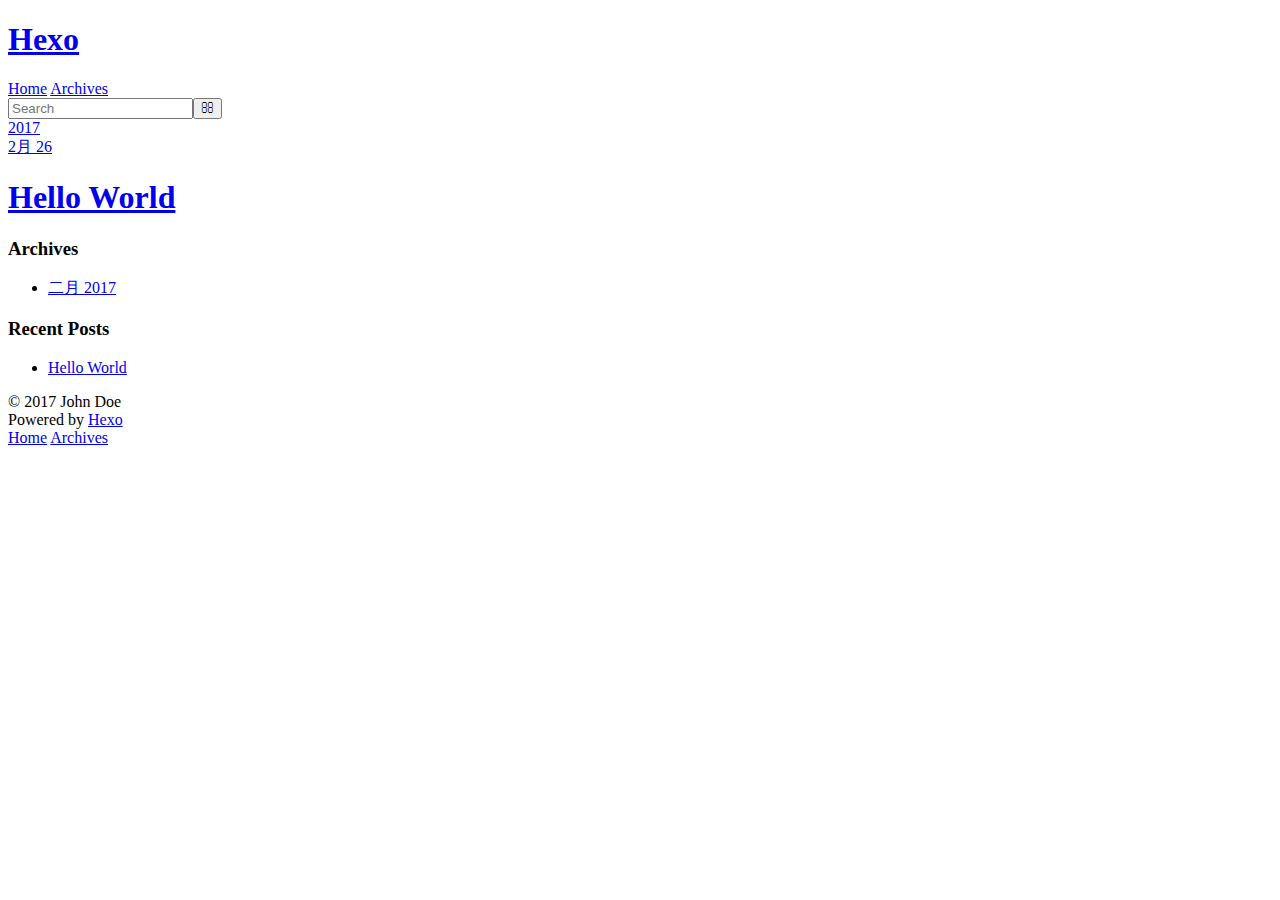
==== archives/index.html @ 4710b556 "Site updated: 2017-02-26 13:11:36" ====
<!DOCTYPE html>
<html>
<head>
  <meta charset="utf-8">
  
  <title>Archives | Hexo</title>
  <meta name="viewport" content="width=device-width, initial-scale=1, maximum-scale=1">
  <meta property="og:type" content="website">
<meta property="og:title" content="Hexo">
<meta property="og:url" content="http://yoursite.com/archives/index.html">
<meta property="og:site_name" content="Hexo">
<meta name="twitter:card" content="summary">
<meta name="twitter:title" content="Hexo">
  
    <link rel="alternate" href="/atom.xml" title="Hexo" type="application/atom+xml">
  
  
    <link rel="icon" href="/favicon.png">
  
  
    <link href="//fonts.googleapis.com/css?family=Source+Code+Pro" rel="stylesheet" type="text/css">
  
  <link rel="stylesheet" href="/css/style.css">
  

</head>

<body>
  <div id="container">
    <div id="wrap">
      <header id="header">
  <div id="banner"></div>
  <div id="header-outer" class="outer">
    <div id="header-title" class="inner">
      <h1 id="logo-wrap">
        <a href="/" id="logo">Hexo</a>
      </h1>
      
    </div>
    <div id="header-inner" class="inner">
      <nav id="main-nav">
        <a id="main-nav-toggle" class="nav-icon"></a>
        
          <a class="main-nav-link" href="/">Home</a>
        
          <a class="main-nav-link" href="/archives">Archives</a>
        
      </nav>
      <nav id="sub-nav">
        
          <a id="nav-rss-link" class="nav-icon" href="/atom.xml" title="RSS Feed"></a>
        
        <a id="nav-search-btn" class="nav-icon" title="Search"></a>
      </nav>
      <div id="search-form-wrap">
        <form action="//google.com/search" method="get" accept-charset="UTF-8" class="search-form"><input type="search" name="q" results="0" class="search-form-input" placeholder="Search"><button type="submit" class="search-form-submit">&#xF002;</button><input type="hidden" name="sitesearch" value="http://yoursite.com"></form>
      </div>
    </div>
  </div>
</header>
      <div class="outer">
        <section id="main">
  
  
    
    
      
      
      <section class="archives-wrap">
        <div class="archive-year-wrap">
          <a href="/archives/2017" class="archive-year">2017</a>
        </div>
        <div class="archives">
    
    <article class="archive-article archive-type-post">
  <div class="archive-article-inner">
    <header class="archive-article-header">
      <a href="/2017/02/26/hello-world/" class="archive-article-date">
  <time datetime="2017-02-26T12:06:06.041Z" itemprop="datePublished">2月 26</time>
</a>
      
  
    <h1 itemprop="name">
      <a class="archive-article-title" href="/2017/02/26/hello-world/">Hello World</a>
    </h1>
  

    </header>
  </div>
</article>
  
  
    </div></section>
  

</section>
        
          <aside id="sidebar">
  
    

  
    

  
    
  
    
  <div class="widget-wrap">
    <h3 class="widget-title">Archives</h3>
    <div class="widget">
      <ul class="archive-list"><li class="archive-list-item"><a class="archive-list-link" href="/archives/2017/02/">二月 2017</a></li></ul>
    </div>
  </div>


  
    
  <div class="widget-wrap">
    <h3 class="widget-title">Recent Posts</h3>
    <div class="widget">
      <ul>
        
          <li>
            <a href="/2017/02/26/hello-world/">Hello World</a>
          </li>
        
      </ul>
    </div>
  </div>

  
</aside>
        
      </div>
      <footer id="footer">
  
  <div class="outer">
    <div id="footer-info" class="inner">
      &copy; 2017 John Doe<br>
      Powered by <a href="http://hexo.io/" target="_blank">Hexo</a>
    </div>
  </div>
</footer>
    </div>
    <nav id="mobile-nav">
  
    <a href="/" class="mobile-nav-link">Home</a>
  
    <a href="/archives" class="mobile-nav-link">Archives</a>
  
</nav>
    

<script src="//ajax.googleapis.com/ajax/libs/jquery/2.0.3/jquery.min.js"></script>


  <link rel="stylesheet" href="/fancybox/jquery.fancybox.css">
  <script src="/fancybox/jquery.fancybox.pack.js"></script>


<script src="/js/script.js"></script>

  </div>
</body>
</html>
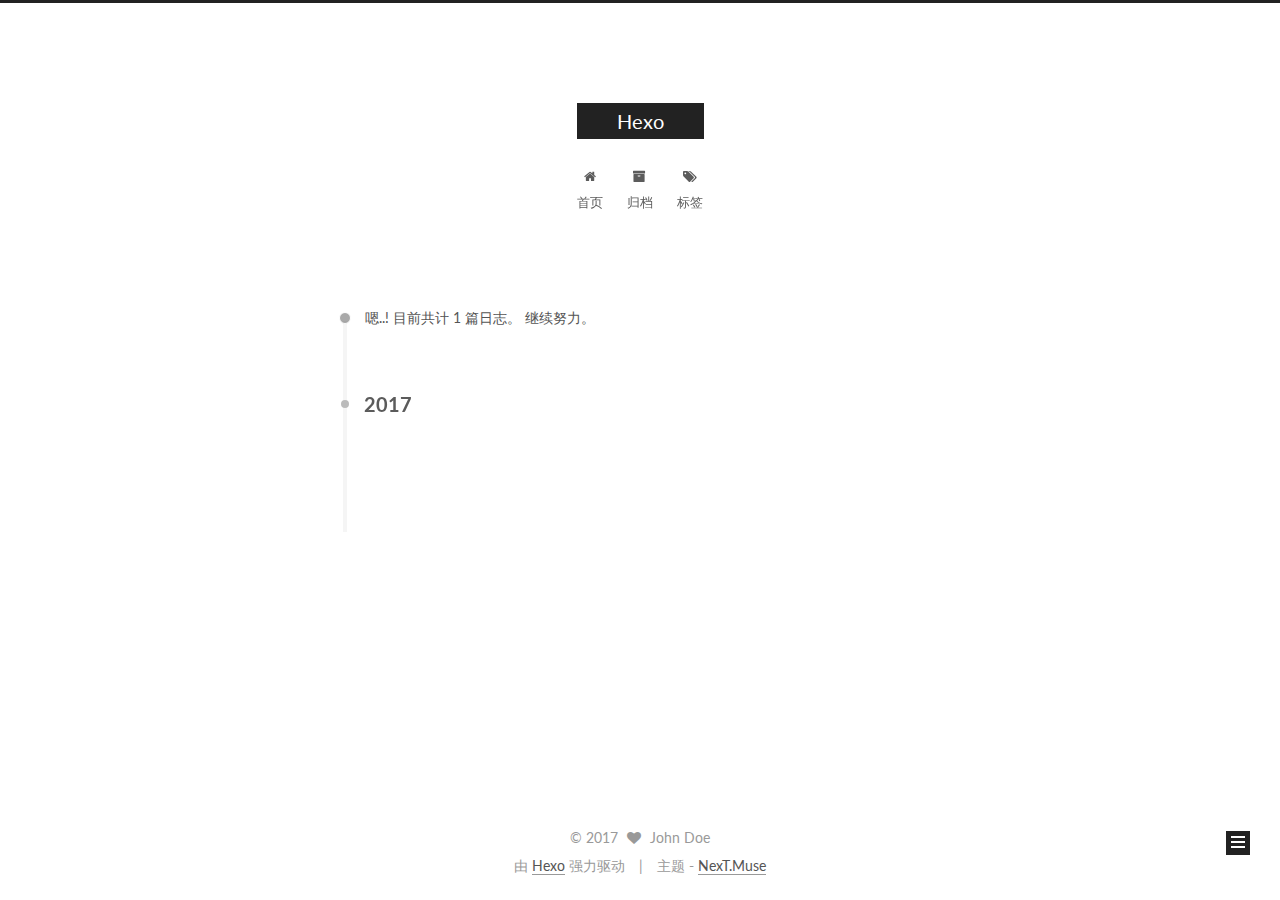
==== commit a136398e: "Site updated: 2017-02-26 13:35:57" ====
--- a/archives/index.html
+++ b/archives/index.html
@@ -1,166 +1,534 @@
-<!DOCTYPE html>
-<html>
+<!doctype html>
+
+
+
+  
+
+
+<html class="theme-next muse use-motion" lang="zh-Hans">
 <head>
-  <meta charset="utf-8">
-  
-  <title>Archives | Hexo</title>
-  <meta name="viewport" content="width=device-width, initial-scale=1, maximum-scale=1">
-  <meta property="og:type" content="website">
+  <meta charset="UTF-8"/>
+<meta http-equiv="X-UA-Compatible" content="IE=edge" />
+<meta name="viewport" content="width=device-width, initial-scale=1, maximum-scale=1"/>
+
+
+
+<meta http-equiv="Cache-Control" content="no-transform" />
+<meta http-equiv="Cache-Control" content="no-siteapp" />
+
+
+
+
+
+
+
+
+
+
+
+
+
+
+
+  
+  
+  <link href="/lib/fancybox/source/jquery.fancybox.css?v=2.1.5" rel="stylesheet" type="text/css" />
+
+
+
+
+  
+  
+  
+  
+
+  
+    
+    
+  
+
+  
+
+  
+
+  
+
+  
+
+  
+    
+    
+    <link href="//fonts.googleapis.com/css?family=Lato:300,300italic,400,400italic,700,700italic&subset=latin,latin-ext" rel="stylesheet" type="text/css">
+  
+
+
+
+
+
+
+<link href="/lib/font-awesome/css/font-awesome.min.css?v=4.6.2" rel="stylesheet" type="text/css" />
+
+<link href="/css/main.css?v=5.1.0" rel="stylesheet" type="text/css" />
+
+
+  <meta name="keywords" content="Hexo, NexT" />
+
+
+
+
+
+
+
+
+  <link rel="shortcut icon" type="image/x-icon" href="/favicon.ico?v=5.1.0" />
+
+
+
+
+
+
+<meta property="og:type" content="website">
 <meta property="og:title" content="Hexo">
 <meta property="og:url" content="http://yoursite.com/archives/index.html">
 <meta property="og:site_name" content="Hexo">
 <meta name="twitter:card" content="summary">
 <meta name="twitter:title" content="Hexo">
-  
-    <link rel="alternate" href="/atom.xml" title="Hexo" type="application/atom+xml">
-  
-  
-    <link rel="icon" href="/favicon.png">
-  
-  
-    <link href="//fonts.googleapis.com/css?family=Source+Code+Pro" rel="stylesheet" type="text/css">
-  
-  <link rel="stylesheet" href="/css/style.css">
-  
-
+
+
+
+<script type="text/javascript" id="hexo.configurations">
+  var NexT = window.NexT || {};
+  var CONFIG = {
+    root: '/',
+    scheme: 'Muse',
+    sidebar: {"position":"left","display":"post","offset":12,"offset_float":0,"b2t":false,"scrollpercent":false},
+    fancybox: true,
+    motion: true,
+    duoshuo: {
+      userId: '0',
+      author: '博主'
+    },
+    algolia: {
+      applicationID: '',
+      apiKey: '',
+      indexName: '',
+      hits: {"per_page":10},
+      labels: {"input_placeholder":"Search for Posts","hits_empty":"We didn't find any results for the search: ${query}","hits_stats":"${hits} results found in ${time} ms"}
+    }
+  };
+</script>
+
+
+
+  <link rel="canonical" href="http://yoursite.com/archives/"/>
+
+
+
+
+
+  <title> 归档 | Hexo </title>
 </head>
 
-<body>
-  <div id="container">
-    <div id="wrap">
-      <header id="header">
-  <div id="banner"></div>
-  <div id="header-outer" class="outer">
-    <div id="header-title" class="inner">
-      <h1 id="logo-wrap">
-        <a href="/" id="logo">Hexo</a>
+<body itemscope itemtype="http://schema.org/WebPage" lang="zh-Hans">
+
+  
+
+
+
+
+
+
+
+
+
+
+
+
+
+
+  
+  
+    
+  
+
+  <div class="container one-collumn sidebar-position-left  page-archive  ">
+    <div class="headband"></div>
+
+    <header id="header" class="header" itemscope itemtype="http://schema.org/WPHeader">
+      <div class="header-inner"><div class="site-brand-wrapper">
+  <div class="site-meta ">
+    
+
+    <div class="custom-logo-site-title">
+      <a href="/"  class="brand" rel="start">
+        <span class="logo-line-before"><i></i></span>
+        <span class="site-title">Hexo</span>
+        <span class="logo-line-after"><i></i></span>
+      </a>
+    </div>
+      
+        <p class="site-subtitle"></p>
+      
+  </div>
+
+  <div class="site-nav-toggle">
+    <button>
+      <span class="btn-bar"></span>
+      <span class="btn-bar"></span>
+      <span class="btn-bar"></span>
+    </button>
+  </div>
+</div>
+
+<nav class="site-nav">
+  
+
+  
+    <ul id="menu" class="menu">
+      
+        
+        <li class="menu-item menu-item-home">
+          <a href="/" rel="section">
+            
+              <i class="menu-item-icon fa fa-fw fa-home"></i> <br />
+            
+            首页
+          </a>
+        </li>
+      
+        
+        <li class="menu-item menu-item-archives">
+          <a href="/archives" rel="section">
+            
+              <i class="menu-item-icon fa fa-fw fa-archive"></i> <br />
+            
+            归档
+          </a>
+        </li>
+      
+        
+        <li class="menu-item menu-item-tags">
+          <a href="/tags" rel="section">
+            
+              <i class="menu-item-icon fa fa-fw fa-tags"></i> <br />
+            
+            标签
+          </a>
+        </li>
+      
+
+      
+    </ul>
+  
+
+  
+</nav>
+
+
+
+ </div>
+    </header>
+
+    <main id="main" class="main">
+      <div class="main-inner">
+        <div class="content-wrap">
+          <div id="content" class="content">
+            
+
+  <section id="posts" class="posts-collapse">
+    <span class="archive-move-on"></span>
+
+    <span class="archive-page-counter">
+      
+      
+      
+        
+      
+      嗯..! 目前共计 1 篇日志。 继续努力。
+    </span>
+
+    
+
+      
+      
+      
+
+      
+        
+        <div class="collection-title">
+          <h2 class="archive-year motion-element" id="archive-year-2017">2017</h2>
+        </div>
+      
+      
+
+      
+
+  <article class="post post-type-normal" itemscope itemtype="http://schema.org/Article">
+    <header class="post-header">
+
+      <h1 class="post-title">
+        
+            <a class="post-title-link" href="/2017/02/26/hello-world/" itemprop="url">
+              
+                <span itemprop="name">Hello World</span>
+              
+            </a>
+        
       </h1>
-      
-    </div>
-    <div id="header-inner" class="inner">
-      <nav id="main-nav">
-        <a id="main-nav-toggle" class="nav-icon"></a>
-        
-          <a class="main-nav-link" href="/">Home</a>
-        
-          <a class="main-nav-link" href="/archives">Archives</a>
-        
-      </nav>
-      <nav id="sub-nav">
-        
-          <a id="nav-rss-link" class="nav-icon" href="/atom.xml" title="RSS Feed"></a>
-        
-        <a id="nav-search-btn" class="nav-icon" title="Search"></a>
-      </nav>
-      <div id="search-form-wrap">
-        <form action="//google.com/search" method="get" accept-charset="UTF-8" class="search-form"><input type="search" name="q" results="0" class="search-form-input" placeholder="Search"><button type="submit" class="search-form-submit">&#xF002;</button><input type="hidden" name="sitesearch" value="http://yoursite.com"></form>
+
+      <div class="post-meta">
+        <time class="post-time" itemprop="dateCreated"
+              datetime="2017-02-26T20:06:06+08:00"
+              content="2017-02-26" >
+          02-26
+        </time>
       </div>
+
+    </header>
+  </article>
+
+
+
+    
+
+  </section>
+
+  
+
+
+          
+          </div>
+          
+
+
+          
+
+        </div>
+        
+          
+  
+  <div class="sidebar-toggle">
+    <div class="sidebar-toggle-line-wrap">
+      <span class="sidebar-toggle-line sidebar-toggle-line-first"></span>
+      <span class="sidebar-toggle-line sidebar-toggle-line-middle"></span>
+      <span class="sidebar-toggle-line sidebar-toggle-line-last"></span>
     </div>
   </div>
-</header>
-      <div class="outer">
-        <section id="main">
-  
-  
-    
-    
-      
-      
-      <section class="archives-wrap">
-        <div class="archive-year-wrap">
-          <a href="/archives/2017" class="archive-year">2017</a>
+
+  <aside id="sidebar" class="sidebar">
+    <div class="sidebar-inner">
+
+      
+
+      
+
+      <section class="site-overview sidebar-panel sidebar-panel-active">
+        <div class="site-author motion-element" itemprop="author" itemscope itemtype="http://schema.org/Person">
+          <img class="site-author-image" itemprop="image"
+               src="/images/avatar.gif"
+               alt="John Doe" />
+          <p class="site-author-name" itemprop="name">John Doe</p>
+           
+              <p class="site-description motion-element" itemprop="description"></p>
+          
         </div>
-        <div class="archives">
-    
-    <article class="archive-article archive-type-post">
-  <div class="archive-article-inner">
-    <header class="archive-article-header">
-      <a href="/2017/02/26/hello-world/" class="archive-article-date">
-  <time datetime="2017-02-26T12:06:06.041Z" itemprop="datePublished">2月 26</time>
-</a>
-      
-  
-    <h1 itemprop="name">
-      <a class="archive-article-title" href="/2017/02/26/hello-world/">Hello World</a>
-    </h1>
-  
-
-    </header>
+        <nav class="site-state motion-element">
+        
+          
+            <div class="site-state-item site-state-posts">
+              <a href="/archives">
+                <span class="site-state-item-count">1</span>
+                <span class="site-state-item-name">日志</span>
+              </a>
+            </div>
+          
+
+          
+
+          
+
+        </nav>
+
+        
+
+        <div class="links-of-author motion-element">
+          
+        </div>
+
+        
+        
+
+        
+        
+
+        
+
+
+      </section>
+
+      
+
+      
+
+    </div>
+  </aside>
+
+
+        
+      </div>
+    </main>
+
+    <footer id="footer" class="footer">
+      <div class="footer-inner">
+        <div class="copyright" >
+  
+  &copy; 
+  <span itemprop="copyrightYear">2017</span>
+  <span class="with-love">
+    <i class="fa fa-heart"></i>
+  </span>
+  <span class="author" itemprop="copyrightHolder">John Doe</span>
+</div>
+
+
+<div class="powered-by">
+  由 <a class="theme-link" href="https://hexo.io">Hexo</a> 强力驱动
+</div>
+
+<div class="theme-info">
+  主题 -
+  <a class="theme-link" href="https://github.com/iissnan/hexo-theme-next">
+    NexT.Muse
+  </a>
+</div>
+
+
+        
+
+        
+      </div>
+    </footer>
+
+    
+      <div class="back-to-top">
+        <i class="fa fa-arrow-up"></i>
+        
+      </div>
+    
+    
   </div>
-</article>
-  
-  
-    </div></section>
-  
-
-</section>
-        
-          <aside id="sidebar">
-  
-    
-
-  
-    
-
-  
-    
-  
-    
-  <div class="widget-wrap">
-    <h3 class="widget-title">Archives</h3>
-    <div class="widget">
-      <ul class="archive-list"><li class="archive-list-item"><a class="archive-list-link" href="/archives/2017/02/">二月 2017</a></li></ul>
-    </div>
-  </div>
-
-
-  
-    
-  <div class="widget-wrap">
-    <h3 class="widget-title">Recent Posts</h3>
-    <div class="widget">
-      <ul>
-        
-          <li>
-            <a href="/2017/02/26/hello-world/">Hello World</a>
-          </li>
-        
-      </ul>
-    </div>
-  </div>
-
-  
-</aside>
-        
-      </div>
-      <footer id="footer">
-  
-  <div class="outer">
-    <div id="footer-info" class="inner">
-      &copy; 2017 John Doe<br>
-      Powered by <a href="http://hexo.io/" target="_blank">Hexo</a>
-    </div>
-  </div>
-</footer>
-    </div>
-    <nav id="mobile-nav">
-  
-    <a href="/" class="mobile-nav-link">Home</a>
-  
-    <a href="/archives" class="mobile-nav-link">Archives</a>
-  
-</nav>
-    
-
-<script src="//ajax.googleapis.com/ajax/libs/jquery/2.0.3/jquery.min.js"></script>
-
-
-  <link rel="stylesheet" href="/fancybox/jquery.fancybox.css">
-  <script src="/fancybox/jquery.fancybox.pack.js"></script>
-
-
-<script src="/js/script.js"></script>
-
-  </div>
+
+  
+
+<script type="text/javascript">
+  if (Object.prototype.toString.call(window.Promise) !== '[object Function]') {
+    window.Promise = null;
+  }
+</script>
+
+
+
+
+
+
+
+
+
+  
+
+
+
+
+  
+  <script type="text/javascript" src="/lib/jquery/index.js?v=2.1.3"></script>
+
+  
+  <script type="text/javascript" src="/lib/fastclick/lib/fastclick.min.js?v=1.0.6"></script>
+
+  
+  <script type="text/javascript" src="/lib/jquery_lazyload/jquery.lazyload.js?v=1.9.7"></script>
+
+  
+  <script type="text/javascript" src="/lib/velocity/velocity.min.js?v=1.2.1"></script>
+
+  
+  <script type="text/javascript" src="/lib/velocity/velocity.ui.min.js?v=1.2.1"></script>
+
+  
+  <script type="text/javascript" src="/lib/fancybox/source/jquery.fancybox.pack.js?v=2.1.5"></script>
+
+
+  
+
+
+  <script type="text/javascript" src="/js/src/utils.js?v=5.1.0"></script>
+
+  <script type="text/javascript" src="/js/src/motion.js?v=5.1.0"></script>
+
+
+
+  
+  
+
+  
+  
+    <script type="text/javascript" id="motion.page.archive">
+      $('.archive-year').velocity('transition.slideLeftIn');
+    </script>
+  
+
+
+  
+
+
+  <script type="text/javascript" src="/js/src/bootstrap.js?v=5.1.0"></script>
+
+
+
+  
+
+
+
+  
+
+
+
+
+	
+
+
+
+
+
+  
+
+
+
+
+
+  
+
+
+
+
+
+  
+
+
+
+  
+  
+
+  
+
+  
+
+  
+
+  
+
+
+  
+
 </body>
-</html>+</html>
--- a/css/main.css
+++ b/css/main.css
@@ -0,0 +1,2548 @@
+/* normalize.css v3.0.2 | MIT License | git.io/normalize */
+html {
+  font-family: sans-serif; /* 1 */
+  -ms-text-size-adjust: 100%; /* 2 */
+  -webkit-text-size-adjust: 100%; /* 2 */
+}
+body {
+  margin: 0;
+}
+article,
+aside,
+details,
+figcaption,
+figure,
+footer,
+header,
+hgroup,
+main,
+menu,
+nav,
+section,
+summary {
+  display: block;
+}
+audio,
+canvas,
+progress,
+video {
+  display: inline-block; /* 1 */
+  vertical-align: baseline; /* 2 */
+}
+audio:not([controls]) {
+  display: none;
+  height: 0;
+}
+[hidden],
+template {
+  display: none;
+}
+a {
+  background-color: transparent;
+}
+a:active,
+a:hover {
+  outline: 0;
+}
+abbr[title] {
+  border-bottom: 1px dotted;
+}
+b,
+strong {
+  font-weight: bold;
+}
+dfn {
+  font-style: italic;
+}
+h1 {
+  font-size: 2em;
+  margin: 0.67em 0;
+}
+mark {
+  background: #ff0;
+  color: #000;
+}
+small {
+  font-size: 80%;
+}
+sub,
+sup {
+  font-size: 75%;
+  line-height: 0;
+  position: relative;
+  vertical-align: baseline;
+}
+sup {
+  top: -0.5em;
+}
+sub {
+  bottom: -0.25em;
+}
+img {
+  border: 0;
+}
+svg:not(:root) {
+  overflow: hidden;
+}
+figure {
+  margin: 1em 40px;
+}
+hr {
+  -moz-box-sizing: content-box;
+  box-sizing: content-box;
+  height: 0;
+}
+pre {
+  overflow: auto;
+}
+code,
+kbd,
+pre,
+samp {
+  font-family: monospace, monospace;
+  font-size: 1em;
+}
+button,
+input,
+optgroup,
+select,
+textarea {
+  color: inherit; /* 1 */
+  font: inherit; /* 2 */
+  margin: 0; /* 3 */
+}
+button {
+  overflow: visible;
+}
+button,
+select {
+  text-transform: none;
+}
+button,
+html input[type="button"],
+input[type="reset"],
+input[type="submit"] {
+  -webkit-appearance: button; /* 2 */
+  cursor: pointer; /* 3 */
+}
+button[disabled],
+html input[disabled] {
+  cursor: default;
+}
+button::-moz-focus-inner,
+input::-moz-focus-inner {
+  border: 0;
+  padding: 0;
+}
+input {
+  line-height: normal;
+}
+input[type="checkbox"],
+input[type="radio"] {
+  box-sizing: border-box; /* 1 */
+  padding: 0; /* 2 */
+}
+input[type="number"]::-webkit-inner-spin-button,
+input[type="number"]::-webkit-outer-spin-button {
+  height: auto;
+}
+input[type="search"] {
+  -webkit-appearance: textfield; /* 1 */
+  -moz-box-sizing: content-box;
+  -webkit-box-sizing: content-box; /* 2 */
+  box-sizing: content-box;
+}
+input[type="search"]::-webkit-search-cancel-button,
+input[type="search"]::-webkit-search-decoration {
+  -webkit-appearance: none;
+}
+fieldset {
+  border: 1px solid #c0c0c0;
+  margin: 0 2px;
+  padding: 0.35em 0.625em 0.75em;
+}
+legend {
+  border: 0; /* 1 */
+  padding: 0; /* 2 */
+}
+textarea {
+  overflow: auto;
+}
+optgroup {
+  font-weight: bold;
+}
+table {
+  border-collapse: collapse;
+  border-spacing: 0;
+}
+td,
+th {
+  padding: 0;
+}
+::selection {
+  background: #262a30;
+  color: #fff;
+}
+body {
+  position: relative;
+  font-family: 'Lato', "PingFang SC", "Microsoft YaHei", sans-serif;
+  font-size: 14px;
+  line-height: 2;
+  color: #555;
+  background: #fff;
+}
+@media (max-width: 767px) {
+  body {
+    padding-right: 0 !important;
+  }
+}
+@media (min-width: 768px) and (max-width: 991px) {
+  body {
+    padding-right: 0 !important;
+  }
+}
+@media (min-width: 1600px) {
+  body {
+    font-size: 16px;
+  }
+}
+h1,
+h2,
+h3,
+h4,
+h5,
+h6 {
+  margin: 0;
+  padding: 0;
+  font-weight: bold;
+  line-height: 1.5;
+  font-family: 'Lato', "PingFang SC", "Microsoft YaHei", sans-serif;
+}
+h2,
+h3,
+h4,
+h5,
+h6 {
+  margin: 20px 0 15px;
+}
+h1 {
+  font-size: 22px;
+}
+@media (max-width: 767px) {
+  h1 {
+    font-size: 18px;
+  }
+}
+h2 {
+  font-size: 20px;
+}
+@media (max-width: 767px) {
+  h2 {
+    font-size: 16px;
+  }
+}
+h3 {
+  font-size: 18px;
+}
+@media (max-width: 767px) {
+  h3 {
+    font-size: 14px;
+  }
+}
+h4 {
+  font-size: 16px;
+}
+@media (max-width: 767px) {
+  h4 {
+    font-size: 12px;
+  }
+}
+h5 {
+  font-size: 14px;
+}
+@media (max-width: 767px) {
+  h5 {
+    font-size: 10px;
+  }
+}
+h6 {
+  font-size: 12px;
+}
+@media (max-width: 767px) {
+  h6 {
+    font-size: 8px;
+  }
+}
+p {
+  margin: 0 0 25px 0;
+}
+a {
+  color: #555;
+  text-decoration: none;
+  border-bottom: 1px solid #999;
+  word-wrap: break-word;
+}
+a:hover {
+  color: #222;
+  border-bottom-color: #222;
+}
+ul {
+  list-style: none;
+}
+blockquote {
+  margin: 0;
+  padding: 0;
+}
+img {
+  display: block;
+  margin: auto;
+  max-width: 100%;
+  height: auto;
+}
+hr {
+  margin: 40px 0;
+  height: 3px;
+  border: none;
+  background-color: #ddd;
+  background-image: repeating-linear-gradient(-45deg, #fff, #fff 4px, transparent 4px, transparent 8px);
+}
+blockquote {
+  padding: 0 15px;
+  color: #666;
+  border-left: 4px solid #ddd;
+}
+blockquote cite::before {
+  content: "-";
+  padding: 0 5px;
+}
+dt {
+  font-weight: 700;
+}
+dd {
+  margin: 0;
+  padding: 0;
+}
+.text-left {
+  text-align: left;
+}
+.text-center {
+  text-align: center;
+}
+.text-right {
+  text-align: right;
+}
+.text-justify {
+  text-align: justify;
+}
+.text-nowrap {
+  white-space: nowrap;
+}
+.text-lowercase {
+  text-transform: lowercase;
+}
+.text-uppercase {
+  text-transform: uppercase;
+}
+.text-capitalize {
+  text-transform: capitalize;
+}
+.center-block {
+  display: block;
+  margin-left: auto;
+  margin-right: auto;
+}
+.clearfix:before,
+.clearfix:after {
+  content: " ";
+  display: table;
+}
+.clearfix:after {
+  clear: both;
+}
+.pullquote {
+  width: 45%;
+}
+.pullquote.left {
+  float: left;
+  margin-left: 5px;
+  margin-right: 10px;
+}
+.pullquote.right {
+  float: right;
+  margin-left: 10px;
+  margin-right: 5px;
+}
+.affix.affix.affix {
+  position: fixed;
+}
+.translation {
+  margin-top: -20px;
+  font-size: 14px;
+  color: #999;
+}
+.scrollbar-measure {
+  width: 100px;
+  height: 100px;
+  overflow: scroll;
+  position: absolute;
+  top: -9999px;
+}
+.use-motion .motion-element {
+  opacity: 0;
+}
+table {
+  margin: 20px 0;
+  width: 100%;
+  border-collapse: collapse;
+  border-spacing: 0;
+  border: 1px solid #ddd;
+  font-size: 14px;
+  table-layout: fixed;
+  word-wrap: break-all;
+}
+table>tbody>tr:nth-of-type(odd) {
+  background-color: #f9f9f9;
+}
+table>tbody>tr:hover {
+  background-color: #f5f5f5;
+}
+caption,
+th,
+td {
+  padding: 8px;
+  text-align: left;
+  vertical-align: middle;
+  font-weight: normal;
+}
+th,
+td {
+  border-bottom: 3px solid #ddd;
+  border-right: 1px solid #eee;
+}
+th {
+  padding-bottom: 10px;
+  font-weight: 700;
+}
+td {
+  border-bottom-width: 1px;
+}
+html,
+body {
+  height: 100%;
+}
+.container {
+  position: relative;
+  min-height: 100%;
+}
+.header-inner {
+  margin: 0 auto;
+  padding: 100px 0 70px;
+  width: 700px;
+}
+@media (min-width: 1600px) {
+  .container .header-inner {
+    width: 900px;
+  }
+}
+.main {
+  padding-bottom: 150px;
+}
+.main-inner {
+  margin: 0 auto;
+  width: 700px;
+}
+@media (min-width: 1600px) {
+  .container .main-inner {
+    width: 900px;
+  }
+}
+.footer {
+  position: absolute;
+  left: 0;
+  bottom: 0;
+  width: 100%;
+  min-height: 50px;
+}
+.footer-inner {
+  box-sizing: border-box;
+  margin: 20px auto;
+  width: 700px;
+}
+@media (min-width: 1600px) {
+  .container .footer-inner {
+    width: 900px;
+  }
+}
+pre,
+.highlight {
+  overflow: auto;
+  margin: 20px 0;
+  padding: 0;
+  font-size: 13px;
+  color: #4d4d4c;
+  background: #f7f7f7;
+  line-height: 1.6;
+}
+pre,
+code {
+  font-family: consolas, Menlo, "PingFang SC", "Microsoft YaHei", monospace;
+}
+code {
+  padding: 2px 4px;
+  word-wrap: break-word;
+  color: #4d4d4c;
+  background: #f7f7f7;
+  border-radius: 3px;
+  font-size: 13px;
+}
+pre code {
+  padding: 0;
+  color: #4d4d4c;
+  background: none;
+  text-shadow: none;
+}
+.highlight {
+  border-radius: 1px;
+}
+.highlight pre {
+  border: none;
+  margin: 0;
+  padding: 10px 0;
+}
+.highlight table {
+  margin: 0;
+  width: auto;
+  border: none;
+}
+.highlight td {
+  border: none;
+  padding: 0;
+}
+.highlight figcaption {
+  font-size: 1em;
+  color: #4d4d4c;
+  line-height: 1em;
+  margin-bottom: 1em;
+}
+.highlight figcaption:before,
+.highlight figcaption:after {
+  content: " ";
+  display: table;
+}
+.highlight figcaption:after {
+  clear: both;
+}
+.highlight figcaption a {
+  float: right;
+  color: #4d4d4c;
+}
+.highlight figcaption a:hover {
+  border-bottom-color: #4d4d4c;
+}
+.highlight .gutter pre {
+  padding-left: 10px;
+  padding-right: 10px;
+  color: #869194;
+  text-align: right;
+  background-color: #eff2f3;
+}
+.highlight .code pre {
+  padding-left: 10px;
+  padding-right: 10px;
+  background-color: #f7f7f7;
+}
+.highlight .line {
+  height: 20px;
+}
+.gutter {
+  -webkit-user-select: none;
+  -moz-user-select: none;
+  -ms-user-select: none;
+  user-select: none;
+}
+.gist table {
+  width: auto;
+}
+.gist table td {
+  border: none;
+}
+pre .deletion {
+  background: #fdd;
+}
+pre .addition {
+  background: #dfd;
+}
+pre .meta {
+  color: #8959a8;
+}
+pre .comment {
+  color: #8e908c;
+}
+pre .variable,
+pre .attribute,
+pre .tag,
+pre .regexp,
+pre .ruby .constant,
+pre .xml .tag .title,
+pre .xml .pi,
+pre .xml .doctype,
+pre .html .doctype,
+pre .css .id,
+pre .css .class,
+pre .css .pseudo {
+  color: #c82829;
+}
+pre .number,
+pre .preprocessor,
+pre .built_in,
+pre .literal,
+pre .params,
+pre .constant,
+pre .command {
+  color: #f5871f;
+}
+pre .ruby .class .title,
+pre .css .rules .attribute,
+pre .string,
+pre .value,
+pre .inheritance,
+pre .header,
+pre .ruby .symbol,
+pre .xml .cdata,
+pre .special,
+pre .number,
+pre .formula {
+  color: #718c00;
+}
+pre .title,
+pre .css .hexcolor {
+  color: #3e999f;
+}
+pre .function,
+pre .python .decorator,
+pre .python .title,
+pre .ruby .function .title,
+pre .ruby .title .keyword,
+pre .perl .sub,
+pre .javascript .title,
+pre .coffeescript .title {
+  color: #4271ae;
+}
+pre .keyword,
+pre .javascript .function {
+  color: #8959a8;
+}
+.full-image.full-image.full-image {
+  border: none;
+  max-width: 100%;
+  width: auto;
+  margin: 20px auto;
+}
+@media (min-width: 992px) {
+  .full-image.full-image.full-image {
+    max-width: none;
+    width: 110%;
+    margin: 25px -5%;
+  }
+}
+.blockquote-center,
+.page-home .post-type-quote blockquote,
+.page-post-detail .post-type-quote blockquote {
+  position: relative;
+  margin: 40px 0;
+  padding: 0;
+  border-left: none;
+  text-align: center;
+}
+.blockquote-center::before,
+.page-home .post-type-quote blockquote::before,
+.page-post-detail .post-type-quote blockquote::before,
+.blockquote-center::after,
+.page-home .post-type-quote blockquote::after,
+.page-post-detail .post-type-quote blockquote::after {
+  position: absolute;
+  content: ' ';
+  display: block;
+  width: 100%;
+  height: 24px;
+  opacity: 0.2;
+  background-repeat: no-repeat;
+  background-position: 0 -6px;
+  background-size: 22px 22px;
+}
+.blockquote-center::before,
+.page-home .post-type-quote blockquote::before,
+.page-post-detail .post-type-quote blockquote::before {
+  top: -20px;
+  background-image: url("../images/quote-l.svg");
+  border-top: 1px solid #ccc;
+}
+.blockquote-center::after,
+.page-home .post-type-quote blockquote::after,
+.page-post-detail .post-type-quote blockquote::after {
+  bottom: -20px;
+  background-image: url("../images/quote-r.svg");
+  border-bottom: 1px solid #ccc;
+  background-position: 100% 8px;
+}
+.blockquote-center p,
+.page-home .post-type-quote blockquote p,
+.page-post-detail .post-type-quote blockquote p,
+.blockquote-center div,
+.page-home .post-type-quote blockquote div,
+.page-post-detail .post-type-quote blockquote div {
+  text-align: center;
+}
+.post .post-body .group-picture img {
+  box-sizing: border-box;
+  padding: 0 3px;
+  border: none;
+}
+.post .group-picture-row {
+  overflow: hidden;
+  margin-top: 6px;
+}
+.post .group-picture-row:first-child {
+  margin-top: 0;
+}
+.post .group-picture-column {
+  float: left;
+}
+.page-post-detail .post-body .group-picture-column {
+  float: none;
+  margin-top: 10px;
+  width: auto !important;
+}
+.page-post-detail .post-body .group-picture-column img {
+  margin: 0 auto;
+}
+.page-archive .group-picture-container {
+  overflow: hidden;
+}
+.page-archive .group-picture-row {
+  float: left;
+}
+.page-archive .group-picture-row:first-child {
+  margin-top: 6px;
+}
+.page-archive .group-picture-column {
+  max-width: 150px;
+  max-height: 150px;
+}
+.note {
+  padding: 20px;
+  margin: 20px 0;
+  border: 1px solid #eee;
+  border-left-width: 5px;
+  border-radius: 3px;
+}
+.note h2,
+.note h3,
+.note h4,
+.note h5,
+.note h6 {
+  margin-top: 0;
+  margin-bottom: 5px;
+}
+.note p:last-child {
+  margin-bottom: 0;
+}
+.note code {
+  border-radius: 3px;
+}
+.note+.note {
+  margin-top: -5px;
+}
+.default {
+  border-left-color: #777;
+}
+.default h2,
+.default h3,
+.default h4,
+.default h5,
+.default h6 {
+  color: #777;
+}
+.primary {
+  border-left-color: #428bca;
+}
+.primary h2,
+.primary h3,
+.primary h4,
+.primary h5,
+.primary h6 {
+  color: #428bca;
+}
+.success {
+  border-left-color: #5cb85c;
+}
+.success h2,
+.success h3,
+.success h4,
+.success h5,
+.success h6 {
+  color: #5cb85c;
+}
+.danger {
+  border-left-color: #d9534f;
+}
+.danger h2,
+.danger h3,
+.danger h4,
+.danger h5,
+.danger h6 {
+  color: #d9534f;
+}
+.warning {
+  border-left-color: #f0ad4e;
+}
+.warning h2,
+.warning h3,
+.warning h4,
+.warning h5,
+.warning h6 {
+  color: #f0ad4e;
+}
+.info {
+  border-left-color: #5bc0de;
+}
+.info h2,
+.info h3,
+.info h4,
+.info h5,
+.info h6 {
+  color: #5bc0de;
+}
+.exturl {
+  background-color: transparent;
+  cursor: pointer;
+  border-bottom: 1px solid #999;
+}
+.exturl .fa {
+  font-size: 14px;
+}
+.exturl:active,
+.exturl:hover {
+  outline: 0;
+  color: #222;
+  border-bottom-color: #222;
+}
+.btn {
+  display: inline-block;
+  padding: 0 20px;
+  font-size: 14px;
+  color: #fff;
+  background: #222;
+  border: 2px solid #222;
+  text-decoration: none;
+  border-radius: 0;
+  transition-property: background-color;
+  transition-duration: 0.2s;
+  transition-timing-function: ease-in-out;
+  transition-delay: 0s;
+}
+.btn:hover,
+.post-button .btn:hover {
+  border-color: #222;
+  color: #222;
+  background: #fff;
+}
+.btn-bar {
+  display: block;
+  width: 22px;
+  height: 2px;
+  background: #555;
+  border-radius: 1px;
+}
+.btn-bar+.btn-bar {
+  margin-top: 4px;
+}
+.pagination {
+  margin: 120px 0 40px;
+  text-align: center;
+  border-top: 1px solid #eee;
+}
+.page-number-basic,
+.pagination .prev,
+.pagination .next,
+.pagination .page-number,
+.pagination .space {
+  display: inline-block;
+  position: relative;
+  top: -1px;
+  margin: 0 10px;
+  padding: 0 10px;
+  line-height: 30px;
+}
+@media (max-width: 767px) {
+  .page-number-basic,
+  .pagination .prev,
+  .pagination .next,
+  .pagination .page-number,
+  .pagination .space {
+    margin: 0 5px;
+  }
+}
+.pagination .prev,
+.pagination .next,
+.pagination .page-number {
+  border-bottom: 0;
+  border-top: 1px solid #eee;
+  transition-property: border-color;
+  transition-duration: 0.2s;
+  transition-timing-function: ease-in-out;
+  transition-delay: 0s;
+}
+.pagination .prev:hover,
+.pagination .next:hover,
+.pagination .page-number:hover {
+  border-top-color: #222;
+}
+.pagination .space {
+  padding: 0;
+  margin: 0;
+}
+.pagination .prev {
+  margin-left: 0;
+}
+.pagination .next {
+  margin-right: 0;
+}
+.pagination .page-number.current {
+  color: #fff;
+  background: #ccc;
+  border-top-color: #ccc;
+}
+@media (max-width: 767px) {
+  .pagination {
+    border-top: none;
+  }
+  .pagination .prev,
+  .pagination .next,
+  .pagination .page-number {
+    margin-bottom: 10px;
+    border-top: 0;
+    border-bottom: 1px solid #eee;
+  }
+  .pagination .prev:hover,
+  .pagination .next:hover,
+  .pagination .page-number:hover {
+    border-bottom-color: #222;
+  }
+}
+.comments {
+  margin: 60px 20px 0;
+}
+.tag-cloud {
+  text-align: center;
+}
+.tag-cloud a {
+  display: inline-block;
+  margin: 10px;
+}
+.back-to-top {
+  box-sizing: border-box;
+  position: fixed;
+  bottom: -100px;
+  right: 30px;
+  z-index: 1050;
+  padding: 0 6px;
+  width: 24px;
+  background: #222;
+  font-size: 12px;
+  opacity: 1;
+  color: #fff;
+  cursor: pointer;
+  text-align: center;
+  -webkit-transform: translateZ(0);
+  transition-property: bottom;
+  transition-duration: 0.2s;
+  transition-timing-function: ease-in-out;
+  transition-delay: 0s;
+}
+@media (max-width: 767px) {
+  .back-to-top {
+    display: none;
+  }
+}
+@media (min-width: 768px) and (max-width: 991px) {
+  .back-to-top {
+    display: none;
+  }
+}
+.back-to-top.back-to-top-on {
+  bottom: 19px;
+}
+.header {
+  background: #fff;
+}
+.header-inner {
+  position: relative;
+}
+.headband {
+  height: 3px;
+  background: #222;
+}
+.site-meta {
+  margin: 0;
+  text-align: center;
+}
+@media (max-width: 767px) {
+  .site-meta {
+    text-align: center;
+  }
+}
+.brand {
+  position: relative;
+  display: inline-block;
+  padding: 0 40px;
+  color: #fff;
+  background: #222;
+  border-bottom: none;
+}
+.brand:hover {
+  color: #fff;
+}
+.logo {
+  display: inline-block;
+  margin-right: 5px;
+  line-height: 36px;
+  vertical-align: top;
+}
+.site-title {
+  display: inline-block;
+  vertical-align: top;
+  line-height: 36px;
+  font-size: 20px;
+  font-weight: normal;
+  font-family: 'Lato', "PingFang SC", "Microsoft YaHei", sans-serif;
+}
+.site-subtitle {
+  margin-top: 10px;
+  font-size: 13px;
+  color: #999;
+}
+.use-motion .brand {
+  opacity: 0;
+}
+.use-motion .logo,
+.use-motion .site-title,
+.use-motion .site-subtitle {
+  opacity: 0;
+  position: relative;
+  top: -10px;
+}
+.site-nav-toggle {
+  display: none;
+  position: absolute;
+  top: 10px;
+  left: 10px;
+}
+@media (max-width: 767px) {
+  .site-nav-toggle {
+    display: block;
+  }
+}
+.site-nav-toggle button {
+  margin-top: 2px;
+  padding: 9px 10px;
+  background: transparent;
+  border: none;
+}
+@media (max-width: 767px) {
+  .site-nav {
+    display: none;
+    margin: 0 -10px;
+    padding: 0 10px;
+    clear: both;
+    border-top: 1px solid #ddd;
+  }
+}
+@media (min-width: 768px) and (max-width: 991px) {
+  .site-nav {
+    display: block !important;
+  }
+}
+@media (min-width: 992px) {
+  .site-nav {
+    display: block !important;
+  }
+}
+.menu {
+  margin-top: 20px;
+  padding-left: 0;
+  text-align: center;
+}
+.menu .menu-item {
+  display: inline-block;
+  margin: 0 10px;
+}
+@media screen and (max-width: 767px) {
+  .menu .menu-item {
+    margin-top: 10px;
+  }
+}
+.menu .menu-item a {
+  display: block;
+  font-size: 13px;
+  line-height: inherit;
+  border-bottom: 1px solid transparent;
+  transition-property: border-color;
+  transition-duration: 0.2s;
+  transition-timing-function: ease-in-out;
+  transition-delay: 0s;
+}
+.menu .menu-item a:hover {
+  border-bottom-color: #222;
+}
+.menu .menu-item .fa {
+  margin-right: 5px;
+}
+.use-motion .menu-item {
+  opacity: 0;
+}
+.post-body {
+  font-family: 'Lato', "PingFang SC", "Microsoft YaHei", sans-serif;
+}
+@media (max-width: 767px) {
+  .post-body {
+    word-break: break-word;
+  }
+}
+.post-body .fancybox img {
+  display: block !important;
+  margin: 0 auto;
+  cursor: pointer;
+  cursor: zoom-in;
+  cursor: -webkit-zoom-in;
+}
+.post-body .image-caption,
+.post-body .figure .caption {
+  margin: 10px auto 15px;
+  text-align: center;
+  font-size: 14px;
+  color: #999;
+  font-weight: bold;
+  line-height: 1;
+}
+.post-sticky-flag {
+  display: inline-block;
+  font-size: 16px;
+  -ms-transform: rotate(30deg);
+  -webkit-transform: rotate(30deg);
+  -moz-transform: rotate(30deg);
+  -ms-transform: rotate(30deg);
+  -o-transform: rotate(30deg);
+  transform: rotate(30deg);
+}
+.posts-expand {
+  padding-top: 40px;
+}
+@media (max-width: 767px) {
+  .posts-expand {
+    margin: 0 20px;
+  }
+  .post-body pre,
+  .post-body .highlight {
+    padding: 10px;
+  }
+  .post-body pre .gutter pre,
+  .post-body .highlight .gutter pre {
+    padding-right: 10px;
+  }
+}
+@media (min-width: 992px) {
+  .posts-expand .post-body {
+    text-align: justify;
+  }
+}
+.posts-expand .post-body h2,
+.posts-expand .post-body h3,
+.posts-expand .post-body h4,
+.posts-expand .post-body h5,
+.posts-expand .post-body h6 {
+  padding-top: 10px;
+}
+.posts-expand .post-body h2 .header-anchor,
+.posts-expand .post-body h3 .header-anchor,
+.posts-expand .post-body h4 .header-anchor,
+.posts-expand .post-body h5 .header-anchor,
+.posts-expand .post-body h6 .header-anchor {
+  float: right;
+  margin-left: 10px;
+  color: #ccc;
+  border-bottom-style: none;
+  visibility: hidden;
+}
+.posts-expand .post-body h2 .header-anchor:hover,
+.posts-expand .post-body h3 .header-anchor:hover,
+.posts-expand .post-body h4 .header-anchor:hover,
+.posts-expand .post-body h5 .header-anchor:hover,
+.posts-expand .post-body h6 .header-anchor:hover {
+  color: inherit;
+}
+.posts-expand .post-body h2:hover .header-anchor,
+.posts-expand .post-body h3:hover .header-anchor,
+.posts-expand .post-body h4:hover .header-anchor,
+.posts-expand .post-body h5:hover .header-anchor,
+.posts-expand .post-body h6:hover .header-anchor {
+  visibility: visible;
+}
+.posts-expand .post-body ul li {
+  list-style: circle;
+}
+.posts-expand .post-body img {
+  box-sizing: border-box;
+  margin: auto;
+  padding: 3px;
+  border: 1px solid #ddd;
+}
+.posts-expand .fancybox img {
+  margin: 0 auto;
+}
+@media (max-width: 767px) {
+  .posts-collapse {
+    margin: 0 20px;
+  }
+  .posts-collapse .post-title,
+  .posts-collapse .post-meta {
+    display: block;
+    width: auto;
+    text-align: left;
+  }
+}
+.posts-collapse {
+  position: relative;
+  z-index: 1010;
+  margin-left: 55px;
+}
+.posts-collapse::after {
+  content: " ";
+  position: absolute;
+  top: 20px;
+  left: 0;
+  margin-left: -2px;
+  width: 4px;
+  height: 100%;
+  background: #f5f5f5;
+  z-index: -1;
+}
+@media (max-width: 767px) {
+  .posts-collapse {
+    margin: 0 20px;
+  }
+}
+.posts-collapse .collection-title {
+  position: relative;
+  margin: 60px 0;
+}
+.posts-collapse .collection-title h2 {
+  margin-left: 20px;
+}
+.posts-collapse .collection-title small {
+  color: #bbb;
+}
+.posts-collapse .collection-title::before {
+  content: " ";
+  position: absolute;
+  left: 0;
+  top: 50%;
+  margin-left: -4px;
+  margin-top: -4px;
+  width: 8px;
+  height: 8px;
+  background: #bbb;
+  border-radius: 50%;
+}
+.posts-collapse .post {
+  margin: 30px 0;
+}
+.posts-collapse .post-header {
+  position: relative;
+  transition-duration: 0.2s;
+  transition-timing-function: ease-in-out;
+  transition-delay: 0s;
+  transition-property: border;
+  border-bottom: 1px dashed #ccc;
+}
+.posts-collapse .post-header::before {
+  content: " ";
+  position: absolute;
+  left: 0;
+  top: 12px;
+  width: 6px;
+  height: 6px;
+  margin-left: -4px;
+  background: #bbb;
+  border-radius: 50%;
+  border: 1px solid #fff;
+  transition-duration: 0.2s;
+  transition-timing-function: ease-in-out;
+  transition-delay: 0s;
+  transition-property: background;
+}
+.posts-collapse .post-header:hover {
+  border-bottom-color: #666;
+}
+.posts-collapse .post-header:hover::before {
+  background: #222;
+}
+.posts-collapse .post-meta {
+  position: absolute;
+  font-size: 12px;
+  left: 20px;
+  top: 5px;
+}
+.posts-collapse .post-comments-count {
+  display: none;
+}
+.posts-collapse .post-title {
+  margin-left: 60px;
+  font-size: 16px;
+  font-weight: normal;
+  line-height: inherit;
+}
+.posts-collapse .post-title::after {
+  margin-left: 3px;
+  opacity: 0.6;
+}
+.posts-collapse .post-title a {
+  color: #666;
+  border-bottom: none;
+}
+.page-home .post-type-quote .post-header,
+.page-post-detail .post-type-quote .post-header,
+.page-home .post-type-quote .post-tags,
+.page-post-detail .post-type-quote .post-tags {
+  display: none;
+}
+.posts-expand .post-title {
+  font-size: 26px;
+  text-align: center;
+  word-break: break-word;
+  font-weight: 400;
+}
+@media (max-width: 767px) {
+  .posts-expand .post-title {
+    font-size: 22px;
+  }
+}
+.posts-expand .post-title-link {
+  display: inline-block;
+  position: relative;
+  color: #555;
+  border-bottom: none;
+  line-height: 1.2;
+  vertical-align: top;
+}
+.posts-expand .post-title-link::before {
+  content: "";
+  position: absolute;
+  width: 100%;
+  height: 2px;
+  bottom: 0;
+  left: 0;
+  background-color: #000;
+  visibility: hidden;
+  -webkit-transform: scaleX(0);
+  -moz-transform: scaleX(0);
+  -ms-transform: scaleX(0);
+  -o-transform: scaleX(0);
+  transform: scaleX(0);
+  transition-duration: 0.2s;
+  transition-timing-function: ease-in-out;
+  transition-delay: 0s;
+}
+.posts-expand .post-title-link:hover::before {
+  visibility: visible;
+  -webkit-transform: scaleX(1);
+  -moz-transform: scaleX(1);
+  -ms-transform: scaleX(1);
+  -o-transform: scaleX(1);
+  transform: scaleX(1);
+}
+.posts-expand .post-title-link .fa {
+  font-size: 16px;
+}
+.posts-expand .post-meta {
+  margin: 3px 0 60px 0;
+  color: #999;
+  font-family: 'Lato', "PingFang SC", "Microsoft YaHei", sans-serif;
+  font-size: 12px;
+  text-align: center;
+}
+.posts-expand .post-meta .post-category-list {
+  display: inline-block;
+  margin: 0;
+  padding: 3px;
+}
+.posts-expand .post-meta .post-category-list-link {
+  color: #999;
+}
+.posts-expand .post-meta .post-description {
+  font-size: 14px;
+  margin-top: 2px;
+}
+.post-meta-divider {
+  margin: 0 0.5em;
+}
+.post-meta-item-icon {
+  margin-right: 3px;
+}
+@media (min-width: 768px) and (max-width: 991px) {
+  .post-meta-item-icon {
+    display: inline-block;
+  }
+}
+@media (max-width: 767px) {
+  .post-meta-item-icon {
+    display: inline-block;
+  }
+}
+@media (min-width: 768px) and (max-width: 991px) {
+  .post-meta-item-text {
+    display: none;
+  }
+}
+@media (max-width: 767px) {
+  .post-meta-item-text {
+    display: none;
+  }
+}
+@media (max-width: 767px) {
+  .posts-expand .post-comments-count {
+    display: none;
+  }
+}
+.social-like {
+  font-size: 14px;
+  height: 20px;
+  text-align: center;
+  border-top: 1px solid #eee;
+  padding-top: 9px;
+  margin-top: 45px;
+  display: flex;
+  justify-content: center;
+}
+.vk_like {
+  width: 85px;
+  height: 21px;
+  padding-top: 7px;
+  align-self: center;
+}
+.fb_like {
+  height: 30px;
+  align-self: center;
+}
+.post-button {
+  margin-top: 50px;
+}
+.post-button .btn {
+  color: #fff;
+  font-size: 14px;
+  background: #222;
+  border-radius: 0;
+  line-height: 2;
+  margin: 0 4px 8px 4px;
+}
+.post-button .fa-fw {
+  width: 1.285714285714286em;
+  text-align: left;
+}
+.posts-expand .post-tags {
+  margin-top: 40px;
+  text-align: center;
+}
+.posts-expand .post-tags a {
+  display: inline-block;
+  margin-right: 10px;
+  font-size: 13px;
+}
+.post-nav {
+  display: table;
+  margin-top: 15px;
+  width: 100%;
+  border-top: 1px solid #eee;
+}
+.post-nav-divider {
+  display: table-cell;
+  width: 10%;
+}
+.post-nav-item {
+  display: table-cell;
+  padding: 10px 0 0 0;
+  width: 45%;
+  vertical-align: top;
+}
+.post-nav-item a {
+  position: relative;
+  display: block;
+  line-height: 25px;
+  font-size: 14px;
+  color: #555;
+  border-bottom: none;
+}
+.post-nav-item a:hover {
+  color: #222;
+  border-bottom: none;
+}
+.post-nav-item a:active {
+  top: 2px;
+}
+.post-nav-item .fa {
+  position: absolute;
+  top: 8px;
+  left: 0;
+  font-size: 12px;
+}
+.post-nav-next a {
+  padding-left: 15px;
+}
+.post-nav-prev {
+  text-align: right;
+}
+.post-nav-prev a {
+  padding-right: 15px;
+}
+.post-nav-prev .fa {
+  right: 0;
+  left: auto;
+}
+.posts-expand .post-eof {
+  display: block;
+  margin: 80px auto 60px;
+  width: 8%;
+  height: 1px;
+  background: #ccc;
+  text-align: center;
+}
+.post:last-child .post-eof.post-eof.post-eof {
+  display: none;
+}
+.post-gallery {
+  display: table;
+  table-layout: fixed;
+  width: 100%;
+  border-collapse: separate;
+}
+.post-gallery-row {
+  display: table-row;
+}
+.post-gallery .post-gallery-img {
+  display: table-cell;
+  text-align: center;
+  vertical-align: middle;
+  border: none;
+}
+.post-gallery .post-gallery-img img {
+  max-width: 100%;
+  max-height: 100%;
+  border: none;
+}
+.fancybox-close,
+.fancybox-close:hover {
+  border: none;
+}
+.sidebar {
+  position: fixed;
+  right: 0;
+  top: 0;
+  bottom: 0;
+  width: 0;
+  z-index: 1040;
+  box-shadow: inset 0 2px 6px #000;
+  background: #222;
+  -webkit-transform: translateZ(0);
+}
+.sidebar a {
+  color: #999;
+  border-bottom-color: #555;
+}
+.sidebar a:hover {
+  color: #eee;
+}
+@media (min-width: 768px) and (max-width: 991px) {
+  .sidebar {
+    display: none !important;
+  }
+}
+@media (max-width: 767px) {
+  .sidebar {
+    display: none !important;
+  }
+}
+.sidebar-inner {
+  position: relative;
+  padding: 20px 10px;
+  color: #999;
+  text-align: center;
+}
+.sidebar-toggle {
+  position: fixed;
+  right: 30px;
+  bottom: 45px;
+  width: 14px;
+  height: 14px;
+  padding: 5px;
+  background: #222;
+  line-height: 0;
+  z-index: 1050;
+  cursor: pointer;
+  -webkit-transform: translateZ(0);
+}
+@media (min-width: 768px) and (max-width: 991px) {
+  .sidebar-toggle {
+    display: none;
+  }
+}
+@media (max-width: 767px) {
+  .sidebar-toggle {
+    display: none;
+  }
+}
+.sidebar-toggle-line {
+  position: relative;
+  display: inline-block;
+  vertical-align: top;
+  height: 2px;
+  width: 100%;
+  background: #fff;
+  margin-top: 3px;
+}
+.sidebar-toggle-line:first-child {
+  margin-top: 0;
+}
+.site-author-image {
+  display: block;
+  margin: 0 auto;
+  padding: 2px;
+  max-width: 96px;
+  height: auto;
+  border: 2px solid #333;
+}
+.site-author-name {
+  margin: 5px 0 0;
+  text-align: center;
+  color: #f5f5f5;
+  font-weight: normal;
+}
+.site-description {
+  margin-top: 5px;
+  text-align: center;
+  font-size: 14px;
+  color: #999;
+}
+.site-state {
+  overflow: hidden;
+  line-height: 1.4;
+  white-space: nowrap;
+  text-align: center;
+}
+.site-state-item {
+  display: inline-block;
+  padding: 0 15px;
+  border-left: 1px solid #333;
+}
+.site-state-item:first-child {
+  border-left: none;
+}
+.site-state-item a {
+  border-bottom: none;
+}
+.site-state-item-count {
+  display: block;
+  text-align: center;
+  color: inherit;
+  font-weight: 600;
+  font-size: 18px;
+}
+.site-state-item-name {
+  font-size: 13px;
+  color: inherit;
+}
+.feed-link {
+  margin-top: 20px;
+}
+.feed-link a {
+  display: inline-block;
+  padding: 0 15px;
+  color: #fc6423;
+  border: 1px solid #fc6423;
+  border-radius: 4px;
+}
+.feed-link a i {
+  color: #fc6423;
+  font-size: 14px;
+}
+.feed-link a:hover {
+  color: #fff;
+  background: #fc6423;
+}
+.feed-link a:hover i {
+  color: #fff;
+}
+.links-of-author {
+  margin-top: 20px;
+}
+.links-of-author a {
+  display: inline-block;
+  vertical-align: middle;
+  margin-right: 10px;
+  margin-bottom: 10px;
+  border-bottom-color: #555;
+  font-size: 13px;
+}
+.links-of-author a:before {
+  display: inline-block;
+  vertical-align: middle;
+  margin-right: 3px;
+  content: " ";
+  width: 4px;
+  height: 4px;
+  border-radius: 50%;
+  background: #40fffb;
+}
+.links-of-blogroll {
+  font-size: 13px;
+}
+.links-of-blogroll-title {
+  margin-top: 20px;
+  font-size: 14px;
+  font-weight: 600;
+}
+.links-of-blogroll-list {
+  margin: 0;
+  padding: 0;
+}
+.links-of-blogroll-item {
+  padding: 2px 10px;
+}
+.sidebar-nav {
+  margin: 0 0 20px;
+  padding-left: 0;
+}
+.sidebar-nav li {
+  display: inline-block;
+  cursor: pointer;
+  border-bottom: 1px solid transparent;
+  font-size: 14px;
+  color: #555;
+}
+.sidebar-nav li:hover {
+  color: #f5f5f5;
+}
+.page-post-detail .sidebar-nav-toc {
+  padding: 0 5px;
+}
+.page-post-detail .sidebar-nav-overview {
+  margin-left: 10px;
+}
+.sidebar-nav .sidebar-nav-active {
+  color: #87daff;
+  border-bottom-color: #87daff;
+}
+.sidebar-nav .sidebar-nav-active:hover {
+  color: #87daff;
+}
+.sidebar-panel {
+  display: none;
+}
+.sidebar-panel-active {
+  display: block;
+}
+.post-toc-empty {
+  font-size: 14px;
+  color: #666;
+}
+.post-toc-wrap {
+  overflow: hidden;
+}
+.post-toc {
+  overflow: auto;
+}
+.post-toc ol {
+  margin: 0;
+  padding: 0 2px 5px 10px;
+  text-align: left;
+  list-style: none;
+  font-size: 14px;
+}
+.post-toc ol > ol {
+  padding-left: 0;
+}
+.post-toc ol a {
+  transition-duration: 0.2s;
+  transition-timing-function: ease-in-out;
+  transition-delay: 0s;
+  transition-property: all;
+  color: #999;
+  border-bottom-color: #555;
+}
+.post-toc ol a:hover {
+  color: #ccc;
+  border-bottom-color: #ccc;
+}
+.post-toc .nav-item {
+  overflow: hidden;
+  text-overflow: ellipsis;
+  white-space: nowrap;
+  line-height: 1.8;
+}
+.post-toc .nav .nav-child {
+  display: none;
+}
+.post-toc .nav .active > .nav-child {
+  display: block;
+}
+.post-toc .nav .active-current > .nav-child {
+  display: block;
+}
+.post-toc .nav .active-current > .nav-child > .nav-item {
+  display: block;
+}
+.post-toc .nav .active > a {
+  color: #87daff;
+  border-bottom-color: #87daff;
+}
+.post-toc .nav .active-current > a {
+  color: #87daff;
+}
+.post-toc .nav .active-current > a:hover {
+  color: #87daff;
+}
+.footer {
+  font-size: 14px;
+  color: #999;
+}
+.footer img {
+  border: none;
+}
+.footer-inner {
+  text-align: center;
+}
+.with-love {
+  display: inline-block;
+  margin: 0 5px;
+}
+.powered-by,
+.theme-info {
+  display: inline-block;
+}
+.powered-by {
+  margin-right: 10px;
+}
+.powered-by::after {
+  content: "|";
+  padding-left: 10px;
+}
+.cc-license {
+  margin-top: 10px;
+  text-align: center;
+}
+.cc-license .cc-opacity {
+  opacity: 0.7;
+  border-bottom: none;
+}
+.cc-license .cc-opacity:hover {
+  opacity: 0.9;
+}
+.cc-license img {
+  display: inline-block;
+}
+.theme-next #ds-thread #ds-reset {
+  color: #555;
+}
+.theme-next #ds-thread #ds-reset .ds-replybox {
+  margin-bottom: 30px;
+}
+.theme-next #ds-thread #ds-reset .ds-replybox .ds-avatar,
+.theme-next #ds-reset .ds-avatar img {
+  box-shadow: none;
+}
+.theme-next #ds-thread #ds-reset .ds-textarea-wrapper {
+  border-color: #c7d4e1;
+  background: none;
+  border-top-right-radius: 3px;
+  border-top-left-radius: 3px;
+}
+.theme-next #ds-thread #ds-reset .ds-textarea-wrapper textarea {
+  height: 60px;
+}
+.theme-next #ds-reset .ds-rounded-top {
+  border-radius: 0;
+}
+.theme-next #ds-thread #ds-reset .ds-post-toolbar {
+  box-sizing: border-box;
+  border: 1px solid #c7d4e1;
+  background: #f6f8fa;
+}
+.theme-next #ds-thread #ds-reset .ds-post-options {
+  height: 40px;
+  border: none;
+  background: none;
+}
+.theme-next #ds-thread #ds-reset .ds-toolbar-buttons {
+  top: 11px;
+}
+.theme-next #ds-thread #ds-reset .ds-sync {
+  top: 5px;
+}
+.theme-next #ds-thread #ds-reset .ds-post-button {
+  top: 4px;
+  right: 5px;
+  width: 90px;
+  height: 30px;
+  border: 1px solid #c5ced7;
+  border-radius: 3px;
+  background-image: linear-gradient(#fbfbfc, #f5f7f9);
+  color: #60676d;
+}
+.theme-next #ds-thread #ds-reset .ds-post-button:hover {
+  background-position: 0 -30px;
+  color: #60676d;
+}
+.theme-next #ds-thread #ds-reset .ds-comments-info {
+  padding: 10px 0;
+}
+.theme-next #ds-thread #ds-reset .ds-sort {
+  display: none;
+}
+.theme-next #ds-thread #ds-reset li.ds-tab a.ds-current {
+  border: none;
+  background: #f6f8fa;
+  color: #60676d;
+}
+.theme-next #ds-thread #ds-reset li.ds-tab a.ds-current:hover {
+  background-color: #e9f0f7;
+  color: #60676d;
+}
+.theme-next #ds-thread #ds-reset li.ds-tab a {
+  border-radius: 2px;
+  padding: 5px;
+}
+.theme-next #ds-thread #ds-reset .ds-login-buttons p {
+  color: #999;
+  line-height: 36px;
+}
+.theme-next #ds-thread #ds-reset .ds-login-buttons .ds-service-list li {
+  height: 28px;
+}
+.theme-next #ds-thread #ds-reset .ds-service-list a {
+  background: none;
+  padding: 5px;
+  border: 1px solid;
+  border-radius: 3px;
+  text-align: center;
+}
+.theme-next #ds-thread #ds-reset .ds-service-list a:hover {
+  color: #fff;
+  background: #666;
+}
+.theme-next #ds-thread #ds-reset .ds-service-list .ds-weibo {
+  color: #fc9b00;
+  border-color: #fc9b00;
+}
+.theme-next #ds-thread #ds-reset .ds-service-list .ds-weibo:hover {
+  background: #fc9b00;
+}
+.theme-next #ds-thread #ds-reset .ds-service-list .ds-qq {
+  color: #60a3ec;
+  border-color: #60a3ec;
+}
+.theme-next #ds-thread #ds-reset .ds-service-list .ds-qq:hover {
+  background: #60a3ec;
+}
+.theme-next #ds-thread #ds-reset .ds-service-list .ds-renren {
+  color: #2e7ac4;
+  border-color: #2e7ac4;
+}
+.theme-next #ds-thread #ds-reset .ds-service-list .ds-renren:hover {
+  background: #2e7ac4;
+}
+.theme-next #ds-thread #ds-reset .ds-service-list .ds-douban {
+  color: #37994c;
+  border-color: #37994c;
+}
+.theme-next #ds-thread #ds-reset .ds-service-list .ds-douban:hover {
+  background: #37994c;
+}
+.theme-next #ds-thread #ds-reset .ds-service-list .ds-kaixin {
+  color: #fef20d;
+  border-color: #fef20d;
+}
+.theme-next #ds-thread #ds-reset .ds-service-list .ds-kaixin:hover {
+  background: #fef20d;
+}
+.theme-next #ds-thread #ds-reset .ds-service-list .ds-netease {
+  color: #f00;
+  border-color: #f00;
+}
+.theme-next #ds-thread #ds-reset .ds-service-list .ds-netease:hover {
+  background: #f00;
+}
+.theme-next #ds-thread #ds-reset .ds-service-list .ds-sohu {
+  color: #ffcb05;
+  border-color: #ffcb05;
+}
+.theme-next #ds-thread #ds-reset .ds-service-list .ds-sohu:hover {
+  background: #ffcb05;
+}
+.theme-next #ds-thread #ds-reset .ds-service-list .ds-baidu {
+  color: #2831e0;
+  border-color: #2831e0;
+}
+.theme-next #ds-thread #ds-reset .ds-service-list .ds-baidu:hover {
+  background: #2831e0;
+}
+.theme-next #ds-thread #ds-reset .ds-service-list .ds-google {
+  color: #166bec;
+  border-color: #166bec;
+}
+.theme-next #ds-thread #ds-reset .ds-service-list .ds-google:hover {
+  background: #166bec;
+}
+.theme-next #ds-thread #ds-reset .ds-service-list .ds-weixin {
+  color: #00ce0d;
+  border-color: #00ce0d;
+}
+.theme-next #ds-thread #ds-reset .ds-service-list .ds-weixin:hover {
+  background: #00ce0d;
+}
+.theme-next #ds-thread #ds-reset .ds-service-list .ds-more-services {
+  border: none;
+}
+.theme-next #ds-thread #ds-reset .ds-service-list .ds-more-services:hover {
+  background: none;
+}
+.theme-next #ds-reset .duoshuo-ua-admin {
+  display: inline-block;
+  color: #f00;
+}
+.theme-next #ds-reset .duoshuo-ua-platform,
+.theme-next #ds-reset .duoshuo-ua-browser {
+  color: #ccc;
+}
+.theme-next #ds-reset .duoshuo-ua-platform .fa,
+.theme-next #ds-reset .duoshuo-ua-browser .fa {
+  display: inline-block;
+  margin-right: 3px;
+}
+.theme-next #ds-reset .duoshuo-ua-separator {
+  display: inline-block;
+  margin-left: 5px;
+}
+.theme-next .this_ua {
+  background-color: #ccc !important;
+  border-radius: 4px;
+  padding: 0 5px !important;
+  margin: 1px 1px !important;
+  border: 1px solid #bbb !important;
+  color: #fff;
+  display: inline-block !important;
+}
+.theme-next .this_ua.admin {
+  background-color: #d9534f !important;
+  border-color: #d9534f !important;
+}
+.theme-next .this_ua.platform.iOS,
+.theme-next .this_ua.platform.Mac,
+.theme-next .this_ua.platform.Windows {
+  background-color: #39b3d7 !important;
+  border-color: #46b8da !important;
+}
+.theme-next .this_ua.platform.Linux {
+  background-color: #3a3a3a !important;
+  border-color: #1f1f1f !important;
+}
+.theme-next .this_ua.platform.Android {
+  background-color: #00c47d !important;
+  border-color: #01b171 !important;
+}
+.theme-next .this_ua.browser.Mobile,
+.theme-next .this_ua.browser.Chrome {
+  background-color: #5cb85c !important;
+  border-color: #4cae4c !important;
+}
+.theme-next .this_ua.browser.Firefox {
+  background-color: #f0ad4e !important;
+  border-color: #eea236 !important;
+}
+.theme-next .this_ua.browser.Maxthon,
+.theme-next .this_ua.browser.IE {
+  background-color: #428bca !important;
+  border-color: #357ebd !important;
+}
+.theme-next .this_ua.browser.baidu,
+.theme-next .this_ua.browser.UCBrowser,
+.theme-next .this_ua.browser.Opera {
+  background-color: #d9534f !important;
+  border-color: #d43f3a !important;
+}
+.theme-next .this_ua.browser.Android,
+.theme-next .this_ua.browser.QQBrowser {
+  background-color: #78ace9 !important;
+  border-color: #4cae4c !important;
+}
+.cloud-tie-wrapper img {
+  display: inline-block;
+}
+.cloud-tie-wrapper .total-txt {
+  font-size: 1em !important;
+}
+.cloud-tie-join-count .join-count {
+  color: #555 !important;
+  font-size: inherit !important;
+  margin: 0 !important;
+}
+.post-spread {
+  margin-top: 20px;
+  text-align: center;
+}
+.jiathis_style {
+  display: inline-block;
+}
+.jiathis_style a {
+  border: none;
+}
+.post-spread {
+  margin-top: 20px;
+  text-align: center;
+}
+.bdshare-slide-button-box a {
+  border: none;
+}
+.bdsharebuttonbox {
+  display: inline-block;
+}
+.bdsharebuttonbox a {
+  border: none;
+}
+.local-search-pop-overlay {
+  position: fixed;
+  width: 100%;
+  height: 100%;
+  top: 0;
+  left: 0;
+  z-index: 2080;
+  background-color: rgba(0,0,0,0.3);
+}
+.local-search-popup {
+  display: none;
+  position: fixed;
+  top: 10%;
+  left: 50%;
+  margin-left: -350px;
+  width: 700px;
+  height: 80%;
+  padding: 0;
+  background: #fff;
+  color: #333;
+  z-index: 9999;
+  border-radius: 5px;
+}
+@media (max-width: 767px) {
+  .local-search-popup {
+    padding: 0;
+    top: 0;
+    left: 0;
+    margin: 0;
+    width: 100%;
+    height: 100%;
+    border-radius: 0;
+  }
+}
+.local-search-popup ul.search-result-list {
+  padding: 0;
+  margin: 0 5px;
+}
+.local-search-popup p.search-result {
+  border-bottom: 1px dashed #ccc;
+  padding: 5px 0;
+}
+.local-search-popup a.search-result-title {
+  font-weight: bold;
+  font-size: 16px;
+}
+.local-search-popup .search-keyword {
+  border-bottom: 1px dashed #f00;
+  font-size: 14px;
+  font-weight: bold;
+  color: #f00;
+}
+.local-search-popup .local-search-header {
+  padding: 5px;
+  height: 36px;
+  background: #f5f5f5;
+  border-top-left-radius: 5px;
+  border-top-right-radius: 5px;
+}
+.local-search-popup #local-search-result {
+  overflow: auto;
+  position: relative;
+  padding: 5px 25px;
+  height: calc(100% - 55px);
+}
+.local-search-popup .local-search-input-wrapper {
+  display: inline-block;
+  width: calc(100% - 60px);
+  height: 36px;
+  line-height: 36px;
+  padding: 0 5px;
+}
+.local-search-popup .local-search-input-wrapper input {
+  padding: 8px 0;
+  height: 20px;
+  display: block;
+  width: 100%;
+  outline: none;
+  border: none;
+  background: transparent;
+  vertical-align: middle;
+}
+.local-search-popup .search-icon,
+.local-search-popup .popup-btn-close {
+  display: inline-block;
+  font-size: 18px;
+  color: #999;
+  height: 36px;
+  width: 18px;
+}
+.local-search-popup .search-icon {
+  float: left;
+}
+.local-search-popup .popup-btn-close {
+  border-left: 1px solid #eee;
+  float: right;
+  cursor: pointer;
+  padding-left: 10px;
+}
+.local-search-popup #no-result {
+  position: absolute;
+  left: 50%;
+  top: 50%;
+  -webkit-transform: translate(-50%, -50%);
+  -webkit-transform: translate(-50%, -50%);
+  -moz-transform: translate(-50%, -50%);
+  -ms-transform: translate(-50%, -50%);
+  -o-transform: translate(-50%, -50%);
+  transform: translate(-50%, -50%);
+  color: #ccc;
+}
+.site-uv,
+.site-pv,
+.page-pv {
+  display: inline-block;
+}
+.site-uv .busuanzi-value,
+.site-pv .busuanzi-value,
+.page-pv .busuanzi-value {
+  margin: 0 5px;
+}
+.site-uv {
+  margin-right: 10px;
+}
+.site-uv::after {
+  content: "|";
+  padding-left: 10px;
+}
+.use-motion .post {
+  opacity: 0;
+}
+.page-archive .archive-page-counter {
+  position: relative;
+  top: 3px;
+  left: 20px;
+}
+@media (max-width: 767px) {
+  .page-archive .archive-page-counter {
+    top: 5px;
+  }
+}
+.page-archive .posts-collapse .archive-move-on {
+  position: absolute;
+  top: 11px;
+  left: 0;
+  margin-left: -6px;
+  width: 10px;
+  height: 10px;
+  opacity: 0.5;
+  background: #555;
+  border: 1px solid #fff;
+  border-radius: 50%;
+}
+.category-all-page .category-all-title {
+  text-align: center;
+}
+.category-all-page .category-all {
+  margin-top: 20px;
+}
+.category-all-page .category-list {
+  margin: 0;
+  padding: 0;
+  list-style: none;
+}
+.category-all-page .category-list-item {
+  margin: 5px 10px;
+}
+.category-all-page .category-list-count {
+  color: #bbb;
+}
+.category-all-page .category-list-count:before {
+  display: inline;
+  content: " (";
+}
+.category-all-page .category-list-count:after {
+  display: inline;
+  content: ") ";
+}
+.category-all-page .category-list-child {
+  padding-left: 10px;
+}
+#schedule ul#event-list {
+  padding-left: 30px;
+}
+#schedule ul#event-list hr {
+  margin: 20px 0 45px 0 !important;
+  background: #222;
+}
+#schedule ul#event-list hr:after {
+  display: inline-block;
+  content: 'NOW';
+  background: #222;
+  color: #fff;
+  font-weight: bold;
+  text-align: right;
+  padding: 0 5px;
+}
+#schedule ul#event-list li.event {
+  margin: 20px 0px;
+  background: #f9f9f9;
+  padding-left: 10px;
+  min-height: 40px;
+}
+#schedule ul#event-list li.event h2.event-summary {
+  margin: 0;
+  padding-bottom: 3px;
+}
+#schedule ul#event-list li.event h2.event-summary:before {
+  display: inline-block;
+  font-family: FontAwesome;
+  font-size: 8px;
+  content: '\f111';
+  vertical-align: middle;
+  margin-right: 25px;
+  color: #bbb;
+}
+#schedule ul#event-list li.event span.event-relative-time {
+  display: inline-block;
+  font-size: 12px;
+  font-weight: 400;
+  padding-left: 12px;
+  color: #bbb;
+}
+#schedule ul#event-list li.event span.event-details {
+  display: block;
+  color: #bbb;
+  margin-left: 56px;
+  padding-top: 3px;
+  padding-bottom: 6px;
+  text-indent: -24px;
+  line-height: 18px;
+}
+#schedule ul#event-list li.event span.event-details:before {
+  text-indent: 0;
+  display: inline-block;
+  width: 14px;
+  font-family: FontAwesome;
+  text-align: center;
+  margin-right: 9px;
+  color: #bbb;
+}
+#schedule ul#event-list li.event span.event-details.event-location:before {
+  content: '\f041';
+}
+#schedule ul#event-list li.event span.event-details.event-duration:before {
+  content: '\f017';
+}
+#schedule ul#event-list li.event-past {
+  background: #fcfcfc;
+}
+#schedule ul#event-list li.event-past > * {
+  opacity: 0.6;
+}
+#schedule ul#event-list li.event-past h2.event-summary {
+  color: #bbb;
+}
+#schedule ul#event-list li.event-past h2.event-summary:before {
+  color: #dfdfdf;
+}
+#schedule ul#event-list li.event-now {
+  background: #222;
+  color: #fff;
+  padding: 15px 0 15px 10px;
+}
+#schedule ul#event-list li.event-now h2.event-summary:before {
+  -webkit-transform: scale(1.2);
+  -moz-transform: scale(1.2);
+  -ms-transform: scale(1.2);
+  -o-transform: scale(1.2);
+  transform: scale(1.2);
+  color: #fff;
+  animation: dot-flash 1s alternate infinite ease-in-out;
+}
+#schedule ul#event-list li.event-now * {
+  color: #fff !important;
+}
+@-moz-keyframes dot-flash {
+  from {
+    opacity: 1;
+    -webkit-transform: scale(1.1);
+    -moz-transform: scale(1.1);
+    -ms-transform: scale(1.1);
+    -o-transform: scale(1.1);
+    transform: scale(1.1);
+  }
+  to {
+    opacity: 0;
+    -webkit-transform: scale(1);
+    -moz-transform: scale(1);
+    -ms-transform: scale(1);
+    -o-transform: scale(1);
+    transform: scale(1);
+  }
+}
+@-webkit-keyframes dot-flash {
+  from {
+    opacity: 1;
+    -webkit-transform: scale(1.1);
+    -moz-transform: scale(1.1);
+    -ms-transform: scale(1.1);
+    -o-transform: scale(1.1);
+    transform: scale(1.1);
+  }
+  to {
+    opacity: 0;
+    -webkit-transform: scale(1);
+    -moz-transform: scale(1);
+    -ms-transform: scale(1);
+    -o-transform: scale(1);
+    transform: scale(1);
+  }
+}
+@-o-keyframes dot-flash {
+  from {
+    opacity: 1;
+    -webkit-transform: scale(1.1);
+    -moz-transform: scale(1.1);
+    -ms-transform: scale(1.1);
+    -o-transform: scale(1.1);
+    transform: scale(1.1);
+  }
+  to {
+    opacity: 0;
+    -webkit-transform: scale(1);
+    -moz-transform: scale(1);
+    -ms-transform: scale(1);
+    -o-transform: scale(1);
+    transform: scale(1);
+  }
+}
+@keyframes dot-flash {
+  from {
+    opacity: 1;
+    -webkit-transform: scale(1.1);
+    -moz-transform: scale(1.1);
+    -ms-transform: scale(1.1);
+    -o-transform: scale(1.1);
+    transform: scale(1.1);
+  }
+  to {
+    opacity: 0;
+    -webkit-transform: scale(1);
+    -moz-transform: scale(1);
+    -ms-transform: scale(1);
+    -o-transform: scale(1);
+    transform: scale(1);
+  }
+}
+.page-post-detail .sidebar-toggle-line {
+  background: #87daff;
+}
+.page-post-detail .comments {
+  overflow: hidden;
+}
+@media (max-width: 767px) {
+  .header-inner,
+  .container .main-inner,
+  .footer-inner {
+    width: auto;
+  }
+}
+embed {
+  display: block;
+  margin: 0px auto 25px auto;
+}
+.custom-logo .site-meta-headline {
+  text-align: center;
+}
+.custom-logo .brand {
+  background: none;
+}
+.custom-logo .site-title {
+  margin: 10px auto 0;
+  font-size: 24px;
+  color: #222;
+}
+.custom-logo .site-title a {
+  border: none;
+}
+.custom-logo-image {
+  margin: 0 auto;
+  padding: 5px;
+  max-width: 150px;
+  background: #fff;
+}
+@media (max-width: 767px) {
+  .site-nav {
+    position: absolute;
+    left: 0;
+    top: 52px;
+    margin: 0;
+    width: 100%;
+    padding: 0;
+    background: #fff;
+    border-bottom: 1px solid #ddd;
+    z-index: 1;
+  }
+}
+@media (max-width: 767px) {
+  .menu {
+    text-align: left;
+  }
+}
+@media (max-width: 767px) {
+  .menu .menu-item {
+    display: block;
+    margin: 0 10px;
+    vertical-align: top;
+  }
+}
+@media (max-width: 767px) {
+  .menu .menu-item br {
+    display: none;
+  }
+}
+@media (max-width: 767px) {
+  .menu .menu-item a {
+    padding: 5px 10px;
+  }
+}
+.menu .menu-item .fa {
+  margin-right: 0;
+}
+.site-search form {
+  display: none;
+}
+.links-of-blogroll-inline .links-of-blogroll-item {
+  display: inline-block;
+}
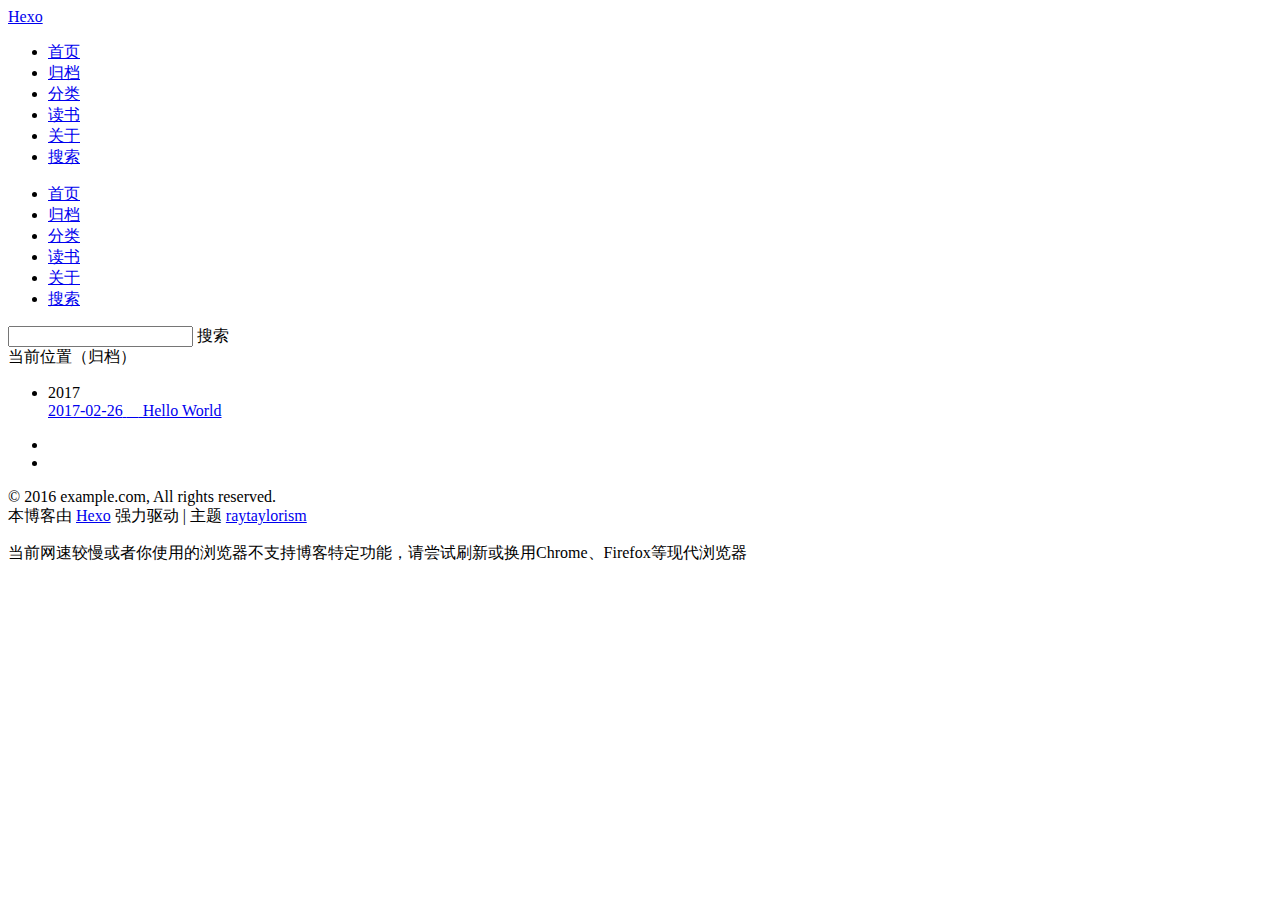
==== commit 723acaed: "Site updated: 2017-02-26 14:09:39" ====
--- a/archives/index.html
+++ b/archives/index.html
@@ -1,429 +1,455 @@
-<!doctype html>
-
-
-
-  
-
-
-<html class="theme-next muse use-motion" lang="zh-Hans">
+<!DOCTYPE HTML>
+<html>
 <head>
-  <meta charset="UTF-8"/>
-<meta http-equiv="X-UA-Compatible" content="IE=edge" />
-<meta name="viewport" content="width=device-width, initial-scale=1, maximum-scale=1"/>
-
-
-
-<meta http-equiv="Cache-Control" content="no-transform" />
-<meta http-equiv="Cache-Control" content="no-siteapp" />
-
-
-
-
-
-
-
-
-
-
-
-
-
-
-
-  
-  
-  <link href="/lib/fancybox/source/jquery.fancybox.css?v=2.1.5" rel="stylesheet" type="text/css" />
-
-
-
-
-  
-  
-  
-  
-
-  
-    
-    
-  
-
-  
-
-  
-
-  
-
-  
-
-  
-    
-    
-    <link href="//fonts.googleapis.com/css?family=Lato:300,300italic,400,400italic,700,700italic&subset=latin,latin-ext" rel="stylesheet" type="text/css">
-  
-
-
-
-
-
-
-<link href="/lib/font-awesome/css/font-awesome.min.css?v=4.6.2" rel="stylesheet" type="text/css" />
-
-<link href="/css/main.css?v=5.1.0" rel="stylesheet" type="text/css" />
-
-
-  <meta name="keywords" content="Hexo, NexT" />
-
-
-
-
-
-
-
-
-  <link rel="shortcut icon" type="image/x-icon" href="/favicon.ico?v=5.1.0" />
-
-
-
-
-
-
-<meta property="og:type" content="website">
-<meta property="og:title" content="Hexo">
-<meta property="og:url" content="http://yoursite.com/archives/index.html">
-<meta property="og:site_name" content="Hexo">
-<meta name="twitter:card" content="summary">
-<meta name="twitter:title" content="Hexo">
-
-
-
-<script type="text/javascript" id="hexo.configurations">
-  var NexT = window.NexT || {};
-  var CONFIG = {
-    root: '/',
-    scheme: 'Muse',
-    sidebar: {"position":"left","display":"post","offset":12,"offset_float":0,"b2t":false,"scrollpercent":false},
-    fancybox: true,
-    motion: true,
-    duoshuo: {
-      userId: '0',
-      author: '博主'
-    },
-    algolia: {
-      applicationID: '',
-      apiKey: '',
-      indexName: '',
-      hits: {"per_page":10},
-      labels: {"input_placeholder":"Search for Posts","hits_empty":"We didn't find any results for the search: ${query}","hits_stats":"${hits} results found in ${time} ms"}
-    }
-  };
+    <meta charset="utf-8">
+    <meta http-equiv="X-UA-Compatible" content="chrome=1">
+    <meta name="viewport" content="width=device-width, initial-scale=1, maximum-scale=1, user-scalable=no">
+
+    
+
+    <title>归档 | </title>
+    <meta name="author" content="Ju Xiangchuan">
+    
+    
+  <meta name="viewport" content="width=device-width, initial-scale=1, maximum-scale=1">
+
+    
+    <meta property="og:site_name" content="Hexo"/>
+
+    
+    <meta property="og:image" content="undefined"/>
+    
+
+    <link rel="icon" type="image/png" href="/favicon.png">
+    <link rel="alternate" href="/atom.xml" title="Hexo" type="application/atom+xml">
+    <link rel="stylesheet" href="/css/lib/materialize.min.css">
+    <link rel="stylesheet" href="/css/lib/font-awesome.min.css">
+    <link rel="stylesheet" href="/css/style.css" media="screen" type="text/css">
+
+    
+        <link rel="stylesheet" href="/css/lib/prettify-tomorrow-night-eighties.css" type="text/css">
+    
+    <!--[if lt IE 9]><script src="//html5shiv.googlecode.com/svn/trunk/html5.js"></script><![endif]-->
+</head>
+
+
+<body>
+    <img src="/weixin_favicon.png" style="position: absolute; left: -9999px; opacity: 0; filter: alpha(opacity=0);">
+
+    <nav class="indigo">
+    <div class="nav-wrapper">
+        <a href="#" data-activates="main-menu" class="button-collapse">
+            <i class="fa fa-navicon"></i>
+        </a>
+        <div class="">
+            <a href="/" class="brand-logo hide-on-med-and-down">Hexo</a>
+            <ul class="right hide-on-med-and-down">
+                
+                    <li>
+                        <a class="menu-home " href="/" >
+                            <i class="fa fa-home "></i>
+                            
+                            首页
+                        </a>
+                    </li>
+                
+                    <li>
+                        <a class="menu-archive " href="/archives" >
+                            <i class="fa fa-archive "></i>
+                            
+                            归档
+                        </a>
+                    </li>
+                
+                    <li>
+                        <a class="menu-category category-menu" href="javascript:;" data-activates="category-menu" >
+                            <i class="fa fa-bookmark "></i>
+                            
+                            分类
+                        </a>
+                    </li>
+                
+                    <li>
+                        <a class="menu-reading " href="/reading" >
+                            <i class="fa fa-book "></i>
+                            
+                            读书
+                        </a>
+                    </li>
+                
+                    <li>
+                        <a class="menu-about " href="/about" >
+                            <i class="fa fa-user "></i>
+                            
+                            关于
+                        </a>
+                    </li>
+                
+                    <li>
+                        <a class="menu-search modal-trigger " href="#search" >
+                            <i class="fa fa-search "></i>
+                            
+                            搜索
+                        </a>
+                    </li>
+                
+            </ul>
+            <div>
+    <ul class="side-nav indigo darken-1" id="main-menu">
+        
+
+        
+            <li class="no-padding">
+                <a class="waves-effect menu-home " href="/" >
+                    <i class="fa fa-home "></i>
+                    
+                    首页
+                </a>
+            </li>
+        
+            <li class="no-padding">
+                <a class="waves-effect menu-archive " href="/archives" >
+                    <i class="fa fa-archive "></i>
+                    
+                    归档
+                </a>
+            </li>
+        
+            <li class="no-padding">
+                <a class="waves-effect menu-category category-menu" href="javascript:;" data-activates="category-menu" >
+                    <i class="fa fa-bookmark "></i>
+                    
+                    分类
+                </a>
+            </li>
+        
+            <li class="no-padding">
+                <a class="waves-effect menu-reading " href="/reading" >
+                    <i class="fa fa-book "></i>
+                    
+                    读书
+                </a>
+            </li>
+        
+            <li class="no-padding">
+                <a class="waves-effect menu-about " href="/about" >
+                    <i class="fa fa-user "></i>
+                    
+                    关于
+                </a>
+            </li>
+        
+            <li class="no-padding">
+                <a class="waves-effect menu-search modal-trigger " href="#search" >
+                    <i class="fa fa-search "></i>
+                    
+                    搜索
+                </a>
+            </li>
+        
+    </ul>
+
+    <ul class="side-nav indigo darken-1" id="category-menu">
+    
+
+            
+
+    </ul>
+</div>
+
+        </div>
+    </div>
+</nav>
+
+<div id="search" class="modal search-modal">
+    <div class="row">
+        <div class="input-field col s12">
+              <input id="search-input" type="text">
+              <label for="search-input">搜索</label>
+        </div>
+
+    </div>
+    <div id="search-result" class="search-result col s12">
+
+    </div>
+</div>
+
+
+    <main>
+        <div class="container main-container">
+    
+
+<nav class="page-nav hide-on-small-only">
+    <div class="nav-wrapper indigo">
+        <span class="breadcrumb">当前位置（归档）</span>
+        
+
+        
+    </div>
+</nav>
+
+
+
+    <ul class="collapsible mt-0" data-collapsible="accordion">
+        
+        
+            <li>
+                <div class="collapsible-header active">
+                    <i class="fa fa-archive"></i>2017
+                </div>
+                <div class="collapsible-body">
+                    <div class="collection">
+                        
+                            <a href="/2017/02/26/hello-world/" class="collection-item grey-text text-darken-1">
+                                <time datetime="2017-02-26T12:06:06.041Z">2017-02-26</time>
+                                <span>&nbsp;&nbsp;&nbsp;</span>
+                                Hello World
+                            </a>
+                        
+                    </div>
+                </div>
+            </li>
+        
+    </ul>
+
+
+</div>
+
+        <div class="fixed-action-btn float-sitemap">
+    <a class="btn-floating btn-large pink">
+      <i class="fa fa-caret-square-o-up"></i>
+    </a>
+    <ul>
+      <li><a class="btn-return-top btn-floating waves-effect green" title="回到顶部"><i class="fa fa-arrow-circle-o-up"></i></a></li>
+      <li><a class="btn-floating waves-effect button-collapse yellow darken-1"  data-activates="main-menu" title="menu"><i class="fa fa-navicon"></i></a></li>
+    </ul>
+  </div>
+
+    </main>
+    <footer class="page-footer indigo darken-1">
+    
+
+    <div class="footer-copyright pink-link-context">
+        <div class="container">
+            © 2016 example.com, All rights reserved.
+            <p class="right" style="margin-top: 0;">本博客由 <a href="https://hexo.io">Hexo</a> 强力驱动 | 主题 <a href="https://github.com/raytaylorlin/hexo-theme-raytaylorism">raytaylorism</a></p>
+        </div>
+    </div>
+</footer>
+
+
+    <noscript>
+    <div class="noscript">
+        <p class="center-align">当前网速较慢或者你使用的浏览器不支持博客特定功能，请尝试刷新或换用Chrome、Firefox等现代浏览器</p>
+    </div>
+</noscript>
+<div class="noscript">
+    <p class="center-align">当前网速较慢或者你使用的浏览器不支持博客特定功能，请尝试刷新或换用Chrome、Firefox等现代浏览器</p>
+</div>
+
+
+<script src="/js/jquery.min.js"></script>
+<script src="/js/materialize.min.js"></script>
+<script async src="//dn-lbstatics.qbox.me/busuanzi/2.3/busuanzi.pure.mini.js">
 </script>
 
-
-
-  <link rel="canonical" href="http://yoursite.com/archives/"/>
-
-
-
-
-
-  <title> 归档 | Hexo </title>
-</head>
-
-<body itemscope itemtype="http://schema.org/WebPage" lang="zh-Hans">
-
-  
-
-
-
-
-
-
-
-
-
-
-
-
-
-
-  
-  
-    
-  
-
-  <div class="container one-collumn sidebar-position-left  page-archive  ">
-    <div class="headband"></div>
-
-    <header id="header" class="header" itemscope itemtype="http://schema.org/WPHeader">
-      <div class="header-inner"><div class="site-brand-wrapper">
-  <div class="site-meta ">
-    
-
-    <div class="custom-logo-site-title">
-      <a href="/"  class="brand" rel="start">
-        <span class="logo-line-before"><i></i></span>
-        <span class="site-title">Hexo</span>
-        <span class="logo-line-after"><i></i></span>
-      </a>
-    </div>
-      
-        <p class="site-subtitle"></p>
-      
-  </div>
-
-  <div class="site-nav-toggle">
-    <button>
-      <span class="btn-bar"></span>
-      <span class="btn-bar"></span>
-      <span class="btn-bar"></span>
-    </button>
-  </div>
-</div>
-
-<nav class="site-nav">
-  
-
-  
-    <ul id="menu" class="menu">
-      
-        
-        <li class="menu-item menu-item-home">
-          <a href="/" rel="section">
+<script>
+    (function($) {
+        $(document).ready(function() {
+            // 隐藏禁用javascript（针对微信内置浏览器）的提示
+            $('.noscript').hide();
+
+            // 图片缩放效果
+            var $imgs = $('img').not('.slider-image').not('.avatar-image').not('.carousel-image').not('.card-cover-image').not('.qrcode');
+
+            // 给图片加上点击放大效果（materialbox插件）
+            $imgs.addClass('materialboxed').each(function(i, el) {
+                $(this).attr('data-caption', $(this).attr('alt') || ' ');
+            }).materialbox();
+
+            // 优化表格的显示
+            $('table').each(function() {
+                var $table = $(this);
+                // 除去多行代码的情况
+                if ($table.find('pre').length == 0) {
+                    $table.addClass('responsive-table striped bordered');
+                }
+            });
+
+            // 首页幻灯片
+            $('.slider').slider({indicators: true, full_width: true, interval: 8000});
+
+            $(".button-collapse").sideNav();
+            $(".category-menu").sideNav();
+
+            // 针对gallery post
+            $('.carousel').carousel({full_width: true});
+            $('.carousel-control.prev').click(function() {
+                $('.carousel').carousel('prev');
+            });
+            $('.carousel-control.next').click(function() {
+                $('.carousel').carousel('next');
+            });
+
+            // 文章目录
+            $('article').not('.simple-article').find('h1').add('h2').add('h3').add('h4').add('h5').add('h6').scrollSpy();
+
+            // 目录随屏幕滚动（防止目录过长越过footer）
+            var $toc = $('.toc');
+            var scrollTargetTop = 0;
+            $(window).scroll(function() {
+                var $activeLink = $toc.find('a.active.section');
+                if ($(window).scrollTop() < 100) {
+                    scrollTargetTop = 0;
+                } else {
+                    if ($activeLink[0]) {
+                        scrollTargetTop = $activeLink.offset().top - $toc.offset().top;
+                    }
+                }
+                $toc.css('top', '-' + scrollTargetTop + 'px');
+            });
+
+            // 修正文章目录的left-border颜色
+            var color = $('.table-of-contents-text').css('color');
+            $('.table-of-contents-link').css('border-left-color', color);
+
+            // 针对移动端做的优化：FAB按钮点击一下收回
+            if (/Android|webOS|iPhone|iPad|iPod|BlackBerry|IEMobile|Opera Mini/i.test(navigator.userAgent)) {
+                $('.fixed-action-btn').addClass('click-to-toggle');
+            }
+            // 回到顶部
+            $('.btn-return-top').click(function() {
+                $('body, html').animate({
+                    scrollTop: 0
+                }, 500);
+            });
+
+            // 重置读书页面的Tab标签页的颜色
+            $('li.tab a').hover(function() {
+                $(this).toggleClass('text-lighten-4');
+            });
+            $('.indicator').addClass('pink lighten-2');
+
             
-              <i class="menu-item-icon fa fa-fw fa-home"></i> <br />
-            
-            首页
-          </a>
-        </li>
-      
-        
-        <li class="menu-item menu-item-archives">
-          <a href="/archives" rel="section">
-            
-              <i class="menu-item-icon fa fa-fw fa-archive"></i> <br />
-            
-            归档
-          </a>
-        </li>
-      
-        
-        <li class="menu-item menu-item-tags">
-          <a href="/tags" rel="section">
-            
-              <i class="menu-item-icon fa fa-fw fa-tags"></i> <br />
-            
-            标签
-          </a>
-        </li>
-      
-
-      
-    </ul>
-  
-
-  
-</nav>
-
-
-
- </div>
-    </header>
-
-    <main id="main" class="main">
-      <div class="main-inner">
-        <div class="content-wrap">
-          <div id="content" class="content">
-            
-
-  <section id="posts" class="posts-collapse">
-    <span class="archive-move-on"></span>
-
-    <span class="archive-page-counter">
-      
-      
-      
-        
-      
-      嗯..! 目前共计 1 篇日志。 继续努力。
-    </span>
-
-    
-
-      
-      
-      
-
-      
-        
-        <div class="collection-title">
-          <h2 class="archive-year motion-element" id="archive-year-2017">2017</h2>
-        </div>
-      
-      
-
-      
-
-  <article class="post post-type-normal" itemscope itemtype="http://schema.org/Article">
-    <header class="post-header">
-
-      <h1 class="post-title">
-        
-            <a class="post-title-link" href="/2017/02/26/hello-world/" itemprop="url">
-              
-                <span itemprop="name">Hello World</span>
-              
-            </a>
-        
-      </h1>
-
-      <div class="post-meta">
-        <time class="post-time" itemprop="dateCreated"
-              datetime="2017-02-26T20:06:06+08:00"
-              content="2017-02-26" >
-          02-26
-        </time>
-      </div>
-
-    </header>
-  </article>
-
-
-
-    
-
-  </section>
-
-  
-
-
-          
-          </div>
-          
-
-
-          
-
-        </div>
-        
-          
-  
-  <div class="sidebar-toggle">
-    <div class="sidebar-toggle-line-wrap">
-      <span class="sidebar-toggle-line sidebar-toggle-line-first"></span>
-      <span class="sidebar-toggle-line sidebar-toggle-line-middle"></span>
-      <span class="sidebar-toggle-line sidebar-toggle-line-last"></span>
-    </div>
-  </div>
-
-  <aside id="sidebar" class="sidebar">
-    <div class="sidebar-inner">
-
-      
-
-      
-
-      <section class="site-overview sidebar-panel sidebar-panel-active">
-        <div class="site-author motion-element" itemprop="author" itemscope itemtype="http://schema.org/Person">
-          <img class="site-author-image" itemprop="image"
-               src="/images/avatar.gif"
-               alt="John Doe" />
-          <p class="site-author-name" itemprop="name">John Doe</p>
-           
-              <p class="site-description motion-element" itemprop="description"></p>
-          
-        </div>
-        <nav class="site-state motion-element">
-        
-          
-            <div class="site-state-item site-state-posts">
-              <a href="/archives">
-                <span class="site-state-item-count">1</span>
-                <span class="site-state-item-name">日志</span>
-              </a>
-            </div>
-          
-
-          
-
-          
-
-        </nav>
-
-        
-
-        <div class="links-of-author motion-element">
-          
-        </div>
-
-        
-        
-
-        
-        
-
-        
-
-
-      </section>
-
-      
-
-      
-
-    </div>
-  </aside>
-
-
-        
-      </div>
-    </main>
-
-    <footer id="footer" class="footer">
-      <div class="footer-inner">
-        <div class="copyright" >
-  
-  &copy; 
-  <span itemprop="copyrightYear">2017</span>
-  <span class="with-love">
-    <i class="fa fa-heart"></i>
-  </span>
-  <span class="author" itemprop="copyrightHolder">John Doe</span>
-</div>
-
-
-<div class="powered-by">
-  由 <a class="theme-link" href="https://hexo.io">Hexo</a> 强力驱动
-</div>
-
-<div class="theme-info">
-  主题 -
-  <a class="theme-link" href="https://github.com/iissnan/hexo-theme-next">
-    NexT.Muse
-  </a>
-</div>
-
-
-        
-
-        
-      </div>
-    </footer>
-
-    
-      <div class="back-to-top">
-        <i class="fa fa-arrow-up"></i>
-        
-      </div>
-    
-    
-  </div>
-
-  
-
+
+            // 搜索功能
+            $('.modal-trigger').leanModal({
+                // 打开搜索框时自动聚焦
+                ready: function() {
+                    if ($('#search').is(":visible")) {
+                        $('#search-input').focus();
+                    }
+                }
+            });
+            var searchXml = "";
+            if (searchXml.length == 0) {
+             	searchXml = "search.xml";
+            }
+            var searchPath = "/" + searchXml;
+            initSearch(searchPath, 'search-input', 'search-result');
+        });
+
+        // 初始化搜索与匹配函数
+        var initSearch = function(path, search_id, content_id) {
+            'use strict';
+            $.ajax({
+                url: path,
+                dataType: "xml",
+                success: function(xmlResponse) {
+                    // get the contents from search data
+                    var datas = $("entry", xmlResponse).map(function() {
+                        return {
+                            title: $("title", this).text(),
+                            content: $("content", this).text(),
+                            url: $("url", this).text()
+                        };
+                    }).get();
+                    var $input = document.getElementById(search_id);
+                    var $resultContent = document.getElementById(content_id);
+                    $input.addEventListener('input', function() {
+                        var str = '<ul class=\"search-result-list\">';
+                        var keywords = this.value.trim().toLowerCase().split(/[\s\-]+/);
+                        $resultContent.innerHTML = "";
+                        if (this.value.trim().length <= 0) {
+                            return;
+                        }
+                        // perform local searching
+                        datas.forEach(function(data) {
+                            var isMatch = true;
+                            var content_index = [];
+                            var data_title = data.title.trim().toLowerCase();
+                            var data_content = data.content.trim().replace(/<[^>]+>/g, "").toLowerCase();
+                            var data_url = data.url;
+                            var index_title = -1;
+                            var index_content = -1;
+                            var first_occur = -1;
+                            // only match artiles with not empty titles and contents
+                            if (data_title != '' && data_content != '') {
+                                keywords.forEach(function(keyword, i) {
+                                    index_title = data_title.indexOf(keyword);
+                                    index_content = data_content.indexOf(keyword);
+                                    if (index_title < 0 && index_content < 0) {
+                                        isMatch = false;
+                                    } else {
+                                        if (index_content < 0) {
+                                            index_content = 0;
+                                        }
+                                        if (i == 0) {
+                                            first_occur = index_content;
+                                        }
+                                    }
+                                });
+                            }
+                            // show search results
+                            if (isMatch) {
+                                keywords.forEach(function(keyword) {
+                                    var regS = new RegExp(keyword, "gi");
+                                    data_title = data_title.replace(regS, "<span class=\"search-keyword pink lighten-2\">" + keyword + "</span>");
+                                });
+
+                                str += "<li><a href='" + data_url + "' class='search-result-title'>" + data_title + "</a>";
+                                var content = data.content.trim().replace(/<[^>]+>/g, "");
+                                if (first_occur >= 0) {
+                                    // cut out 100 characters
+                                    var start = first_occur - 20;
+                                    var end = first_occur + 80;
+                                    if (start < 0) {
+                                        start = 0;
+                                    }
+                                    if (start == 0) {
+                                        end = 100;
+                                    }
+                                    if (end > content.length) {
+                                        end = content.length;
+                                    }
+                                    var match_content = content.substring(start, end);
+                                    // highlight all keywords
+                                    keywords.forEach(function(keyword) {
+                                        var regS = new RegExp(keyword, "gi");
+                                        match_content = match_content.replace(regS, "<span class=\"search-keyword pink lighten-2\">" + keyword + "</span>");
+                                    });
+
+                                    str += "<p class=\"search-result\">..." + match_content + "...</p>"
+                                }
+                                str += "</li>";
+                            }
+                        });
+                        str += "</ul>";
+                        $resultContent.innerHTML = str;
+                    });
+                }
+            });
+        }
+    })(jQuery);
+</script>
+
+
+<script src="/js/prettify.js"></script>
 <script type="text/javascript">
-  if (Object.prototype.toString.call(window.Promise) !== '[object Function]') {
-    window.Promise = null;
-  }
+    $(document).ready(function() {
+        $("pre").addClass("prettyprint");
+        prettyPrint();
+    });
 </script>
 
 
@@ -431,104 +457,16 @@
 
 
 
-
-
-
-  
-
-
-
-
-  
-  <script type="text/javascript" src="/lib/jquery/index.js?v=2.1.3"></script>
-
-  
-  <script type="text/javascript" src="/lib/fastclick/lib/fastclick.min.js?v=1.0.6"></script>
-
-  
-  <script type="text/javascript" src="/lib/jquery_lazyload/jquery.lazyload.js?v=1.9.7"></script>
-
-  
-  <script type="text/javascript" src="/lib/velocity/velocity.min.js?v=1.2.1"></script>
-
-  
-  <script type="text/javascript" src="/lib/velocity/velocity.ui.min.js?v=1.2.1"></script>
-
-  
-  <script type="text/javascript" src="/lib/fancybox/source/jquery.fancybox.pack.js?v=2.1.5"></script>
-
-
-  
-
-
-  <script type="text/javascript" src="/js/src/utils.js?v=5.1.0"></script>
-
-  <script type="text/javascript" src="/js/src/motion.js?v=5.1.0"></script>
-
-
-
-  
-  
-
-  
-  
-    <script type="text/javascript" id="motion.page.archive">
-      $('.archive-year').velocity('transition.slideLeftIn');
-    </script>
-  
-
-
-  
-
-
-  <script type="text/javascript" src="/js/src/bootstrap.js?v=5.1.0"></script>
-
-
-
-  
-
-
-
-  
-
-
-
-
-	
-
-
-
-
-
-  
-
-
-
-
-
-  
-
-
-
-
-
-  
-
-
-
-  
-  
-
-  
-
-  
-
-  
-
-  
-
-
-  
+<script type="text/x-mathjax-config">
+MathJax.Hub.Config({
+  tex2jax: {inlineMath: [['$','$'], ['\\(','\\)']]}
+});
+</script>
+<script type="text/javascript" async
+  src="//cdn.mathjax.org/mathjax/latest/MathJax.js?config=TeX-MML-AM_CHTML">
+</script>
+
+
 
 </body>
 </html>
